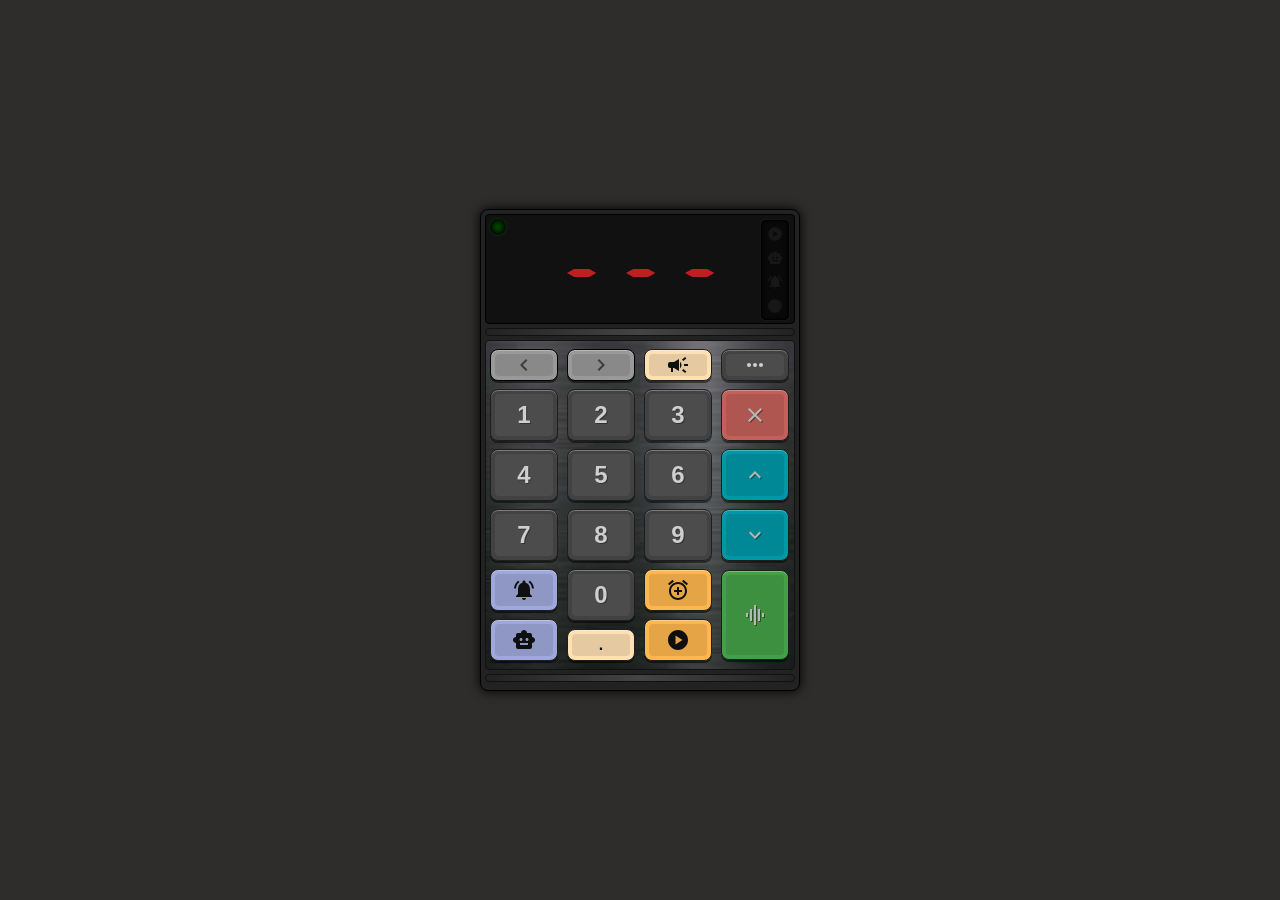
==== index.html @ 50c72388 "Initial commit" ====
<!doctype html>
<html lang="fa" dir="rtl" app-theme="dark">
<head>
    <meta charset="UTF-8">
    <meta name="viewport" content="width=device-width, initial-scale=1.0">
    <title>Golmohammadi | Fara khan</title>
    <link rel="stylesheet" href="./css/app.css">
</head>
<body>
    
    <div id="Center">

    <div class="container">

        <!-- app-monitor -->
        <div class="app-monitor">
            <input id="getnum" type="hidden" value="0">
            <div id="LCD" class="LCD">
                - - -
            </div>
            <div class="led-right">
                <span class="noticon" id="led_muzic">
                    <svg xmlns="http://www.w3.org/2000/svg" enable-background="new 0 0 24 24" height="24px" viewBox="0 0 24 24" width="24px" fill="#1f1f1f"><g><rect fill="none" height="24" width="24" /></g><g><path d="M12,2C6.48,2,2,6.48,2,12s4.48,10,10,10s10-4.48,10-10S17.52,2,12,2z M9.5,16.5v-9l7,4.5L9.5,16.5z" /></g></svg>
                </span>
                <span class="noticon" id="led_robot">
                    <svg xmlns="http://www.w3.org/2000/svg" enable-background="new 0 0 24 24" height="24px" viewBox="0 0 24 24" width="24px" fill="#1f1f1f"><g><rect fill="none" height="24" width="24" y="0" /></g><g><path d="M20,9V7c0-1.1-0.9-2-2-2h-3c0-1.66-1.34-3-3-3S9,3.34,9,5H6C4.9,5,4,5.9,4,7v2c-1.66,0-3,1.34-3,3c0,1.66,1.34,3,3,3v4 c0,1.1,0.9,2,2,2h12c1.1,0,2-0.9,2-2v-4c1.66,0,3-1.34,3-3C23,10.34,21.66,9,20,9z M7.5,11.5C7.5,10.67,8.17,10,9,10 s1.5,0.67,1.5,1.5S9.83,13,9,13S7.5,12.33,7.5,11.5z M16,17H8v-2h8V17z M15,13c-0.83,0-1.5-0.67-1.5-1.5S14.17,10,15,10 s1.5,0.67,1.5,1.5S15.83,13,15,13z" /></g></svg>
                </span>
                <span class="noticon" id="led_ding">
                    <svg xmlns="http://www.w3.org/2000/svg" height="24px" viewBox="0 0 24 24" width="24px" fill="#1f1f1f"><path d="M0 0h24v24H0z" fill="none" /><path d="M7.58 4.08L6.15 2.65C3.75 4.48 2.17 7.3 2.03 10.5h2c.15-2.65 1.51-4.97 3.55-6.42zm12.39 6.42h2c-.15-3.2-1.73-6.02-4.12-7.85l-1.42 1.43c2.02 1.45 3.39 3.77 3.54 6.42zM18 11c0-3.07-1.64-5.64-4.5-6.32V4c0-.83-.67-1.5-1.5-1.5s-1.5.67-1.5 1.5v.68C7.63 5.36 6 7.92 6 11v5l-2 2v1h16v-1l-2-2v-5zm-6 11c.14 0 .27-.01.4-.04.65-.14 1.18-.58 1.44-1.18.1-.24.15-.5.15-.78h-4c.01 1.1.9 2 2.01 2z" /></svg>
                </span>
                <span class="noticon">
                    <svg xmlns="http://www.w3.org/2000/svg" height="24px" viewBox="0 0 24 24" width="24px" fill="#1f1f1f"><path d="M0 0h24v24H0z" fill="none" /><path d="M12 2C6.47 2 2 6.47 2 12s4.47 10 10 10 10-4.47 10-10S17.53 2 12 2z" /></svg>
                </span>
            </div>

            <div id="scrollBox" class="led-center hidden">
                <div class="item active">
                    <svg xmlns="http://www.w3.org/2000/svg" enable-background="new 0 0 24 24" height="24px" viewBox="0 0 24 24" width="24px" fill="#1f1f1f"><rect fill="none" height="24" width="24"/><path d="m16.99 5 .63 1.37 1.37.63-1.37.63L16.99 9l-.63-1.37L14.99 7l1.37-.63.63-1.37M11 6.13V4h2c.57 0 1.1.17 1.55.45l1.43-1.43C15.15 2.39 14.13 2 13 2H7.5v2H9v2.14C7.23 6.51 5.81 7.8 5.26 9.5h3.98L15 11.65v-.62c0-2.42-1.72-4.44-4-4.9zM1 22h4V11H1v11zm19-5h-7l-2.09-.73.33-.94L13 16h2.82c.65 0 1.18-.53 1.18-1.18 0-.49-.31-.93-.77-1.11L8.97 11H7v9.02L14 22l8-3c-.01-1.1-.89-2-2-2zm0-3c1.1 0 2-.9 2-2s-2-4-2-4-2 2.9-2 4 .9 2 2 2z"/></svg>
                </div>
                <div class="item">
                    <svg xmlns="http://www.w3.org/2000/svg" enable-background="new 0 0 24 24" height="24px" viewBox="0 0 24 24" width="24px" fill="#1f1f1f"><g><rect fill="none" height="24" width="24"/></g><g><g><path d="M21.96,9.73l-1.43-5C20.41,4.3,20.02,4,19.57,4H4.43C3.98,4,3.59,4.3,3.47,4.73l-1.43,5C1.86,10.36,2.34,11,3,11h2.2L4,20 h2l0.67-5h10.67L18,20h2l-1.2-9H21C21.66,11,22.14,10.36,21.96,9.73z M6.93,13l0.27-2h9.6l0.27,2H6.93z"/></g></g></svg>
                </div>
                <div class="item">
                    <svg xmlns="http://www.w3.org/2000/svg" height="24px" viewBox="0 0 24 24" width="24px" fill="#1f1f1f"><path d="M0 0h24v24H0z" fill="none"/><path d="M13 3H6v18h4v-6h3c3.31 0 6-2.69 6-6s-2.69-6-6-6zm.2 8H10V7h3.2c1.1 0 2 .9 2 2s-.9 2-2 2z"/></svg>
                </div>
                <div class="item">
                    <svg xmlns="http://www.w3.org/2000/svg" enable-background="new 0 0 24 24" height="24px" viewBox="0 0 24 24" width="24px" fill="#1f1f1f"><g><rect fill="none" height="24" width="24"/></g><g><g><g><path d="M12,12.9l-2.13,2.09C9.31,15.55,9,16.28,9,17.06C9,18.68,10.35,20,12,20s3-1.32,3-2.94c0-0.78-0.31-1.52-0.87-2.07 L12,12.9z"/></g><g><path d="M16,6l-0.44,0.55C14.38,8.02,12,7.19,12,5.3V2c0,0-8,4-8,11c0,2.92,1.56,5.47,3.89,6.86C7.33,19.07,7,18.1,7,17.06 c0-1.32,0.52-2.56,1.47-3.5L12,10.1l3.53,3.47c0.95,0.93,1.47,2.17,1.47,3.5c0,1.02-0.31,1.96-0.85,2.75 c1.89-1.15,3.29-3.06,3.71-5.3C20.52,10.97,18.79,7.62,16,6z"/></g></g></g></svg>
                </div>
                <div class="item">
                    5
                </div>
                <div class="item">
                    6
                </div>
                <div class="item">
                    7
                </div>
                <div class="item">
                    8
                </div>
            </div>
            <div class="mainOnline">
                <span class="online"></span>
            </div>
        </div>

        <div id="mainPlayer" class="app-monitor app-monitor-player hidden">
            player
        </div>

        <!-- divider -->
        <div id="callRainbow" class="divider"></div>

        <!-- caller table -->
        <div class="mainKeys">
            <table>
                <tr>
                    <td>
                        <button class="button-arrow_alert btn mini w_68px h_32px b_tan" onclick="prev()" disabled>
                            <svg xmlns="http://www.w3.org/2000/svg" height="24px" viewBox="0 0 24 24" width="24px" fill="#1f1f1f"><path d="M0 0h24v24H0V0z" fill="none" /><path d="M15.41 16.59L10.83 12l4.58-4.59L14 6l-6 6 6 6 1.41-1.41z" /></svg>
                        </button>
                    </td>
                    <td>
                        <button class="button-arrow_alert btn mini w_68px h_32px b_tan" onclick="next()" disabled>
                            <svg xmlns="http://www.w3.org/2000/svg" height="24px" viewBox="0 0 24 24" width="24px" fill="#1f1f1f"><path d="M0 0h24v24H0V0z" fill="none" /><path d="M8.59 16.59L13.17 12 8.59 7.41 10 6l6 6-6 6-1.41-1.41z" /></svg>
                        </button>
                    </td>
                    <td>
                        <button class="btn mini w_68px h_32px b_tan" onclick="AlertBox()">
                            <svg xmlns="http://www.w3.org/2000/svg" height="24px" viewBox="0 0 24 24" width="24px" fill="#1f1f1f"><path d="M0 0h24v24H0z" fill="none" /><path d="M18 11v2h4v-2h-4zm-2 6.61c.96.71 2.21 1.65 3.2 2.39.4-.53.8-1.07 1.2-1.6-.99-.74-2.24-1.68-3.2-2.4-.4.54-.8 1.08-1.2 1.61zM20.4 5.6c-.4-.53-.8-1.07-1.2-1.6-.99.74-2.24 1.68-3.2 2.4.4.53.8 1.07 1.2 1.6.96-.72 2.21-1.65 3.2-2.4zM4 9c-1.1 0-2 .9-2 2v2c0 1.1.9 2 2 2h1v4h2v-4h1l5 3V6L8 9H4zm11.5 3c0-1.33-.58-2.53-1.5-3.35v6.69c.92-.81 1.5-2.01 1.5-3.34z" /></svg>
                        </button>
                    </td>
                    <td>
                        <button id="bsetting" class="btn mini w_68px h_32px b_test" onclick="OpenPanel('#mainOptions')">
                            <svg class="bi" xmlns="http://www.w3.org/2000/svg" height="24px" viewBox="0 0 24 24" width="24px" fill="#e3e3e3"><path d="M0 0h24v24H0z" fill="none" /><path d="M6 10c-1.1 0-2 .9-2 2s.9 2 2 2 2-.9 2-2-.9-2-2-2zm12 0c-1.1 0-2 .9-2 2s.9 2 2 2 2-.9 2-2-.9-2-2-2zm-6 0c-1.1 0-2 .9-2 2s.9 2 2 2 2-.9 2-2-.9-2-2-2z" /></svg>
                        </button>
                    </td>
                </tr>

                <tr>
                    <td><button class="btn buttonsNumber w_68px" value="1" onclick="SetNumber(value)">1</button></td>
                    <!-- <td><button class="btn w_68px" onclick="getNum(1)">1</button></td> -->
                    <td><button class="btn buttonsNumber w_68px" value="2" onclick="SetNumber(value)">2</button></td>
                    <td><button class="btn buttonsNumber w_68px" value="3" onclick="SetNumber(value)">3</button></td>
                    <td>
                        <!-- clean -->
                        <button class="btn w_68px b_danger" onclick="SetNumber(0,'clean')">
                            <svg class="shadow" xmlns="http://www.w3.org/2000/svg" height="24px" viewBox="0 0 24 24" width="24px" fill="#1f1f1f"><path d="M0 0h24v24H0z" fill="none"/><path d="M19 6.41L17.59 5 12 10.59 6.41 5 5 6.41 10.59 12 5 17.59 6.41 19 12 13.41 17.59 19 19 17.59 13.41 12z"/></svg>
                        </button>
                    </td>
                </tr>
                <tr>
                    <td><button class="btn buttonsNumber w_68px" value="4" onclick="SetNumber(value)">4</button></td>
                    <td><button class="btn buttonsNumber w_68px" value="5" onclick="SetNumber(value)">5</button></td>
                    <td><button class="btn buttonsNumber w_68px" value="6" onclick="SetNumber(value)">6</button></td>
                    <td>
                        <!-- plus -->
                        <button class="btn button-arrow_number w_68px b_primary" onclick="SetNumber(0,'plus')">
                            <svg class="shadow" xmlns="http://www.w3.org/2000/svg" height="24px" viewBox="0 0 24 24" width="24px" fill="#ffffff"><path d="M0 0h24v24H0z" fill="none" /><path d="M7.41 15.41 12 10.83l4.59 4.58L18 14l-6-6-6 6z" /></svg>
                        </button>
                    </td>
                </tr>
                <tr>
                    <td><button class="btn buttonsNumber w_68px" value="7" onclick="SetNumber(value)">7</button></td>
                    <td><button class="btn buttonsNumber w_68px" value="8" onclick="SetNumber(value)">8</button></td>
                    <td><button class="btn buttonsNumber w_68px" value="9" onclick="SetNumber(value)">9</button></td>
                    <td>
                        <!-- minor -->
                        <button class="btn button-arrow_number w_68px b_primary" onclick="SetNumber(0,'minor')">
                            <svg class="shadow" xmlns="http://www.w3.org/2000/svg" height="24px" viewBox="0 0 24 24" width="24px" fill="#ffffff"><path d="M0 0h24v24H0V0z" fill="none" /><path d="M7.41 8.59 12 13.17l4.59-4.58L18 10l-6 6-6-6 1.41-1.41z" /></svg>
                        </button>
                    </td>
                </tr>
                <tr>
                    <table>
                        <tr>
                            <td>
                                <button id="bding" class="btn w_68px h_42px mb_8 b_indiago" onclick="SoundPlay('ding','notification');rightLedPower('led_ding')">
                                    <svg xmlns="http://www.w3.org/2000/svg" height="24px" viewBox="0 0 24 24" width="24px" fill="#1f1f1f"><path d="M0 0h24v24H0z" fill="none" /><path d="M7.58 4.08L6.15 2.65C3.75 4.48 2.17 7.3 2.03 10.5h2c.15-2.65 1.51-4.97 3.55-6.42zm12.39 6.42h2c-.15-3.2-1.73-6.02-4.12-7.85l-1.42 1.43c2.02 1.45 3.39 3.77 3.54 6.42zM18 11c0-3.07-1.64-5.64-4.5-6.32V4c0-.83-.67-1.5-1.5-1.5s-1.5.67-1.5 1.5v.68C7.63 5.36 6 7.92 6 11v5l-2 2v1h16v-1l-2-2v-5zm-6 11c.14 0 .27-.01.4-.04.65-.14 1.18-.58 1.44-1.18.1-.24.15-.5.15-.78h-4c.01 1.1.9 2 2.01 2z" /></svg>
                                </button>
                                <button class="btn w_68px h_42px b_indiago" onclick="rightLedPower('led_robot')">
                                    <svg xmlns="http://www.w3.org/2000/svg" enable-background="new 0 0 24 24" height="24px" viewBox="0 0 24 24" width="24px" fill="#1f1f1f"><g><rect fill="none" height="24" width="24" y="0" /></g><g><path d="M20,9V7c0-1.1-0.9-2-2-2h-3c0-1.66-1.34-3-3-3S9,3.34,9,5H6C4.9,5,4,5.9,4,7v2c-1.66,0-3,1.34-3,3c0,1.66,1.34,3,3,3v4 c0,1.1,0.9,2,2,2h12c1.1,0,2-0.9,2-2v-4c1.66,0,3-1.34,3-3C23,10.34,21.66,9,20,9z M7.5,11.5C7.5,10.67,8.17,10,9,10 s1.5,0.67,1.5,1.5S9.83,13,9,13S7.5,12.33,7.5,11.5z M16,17H8v-2h8V17z M15,13c-0.83,0-1.5-0.67-1.5-1.5S14.17,10,15,10 s1.5,0.67,1.5,1.5S15.83,13,15,13z" /></g></svg>
                                </button>
                            </td>
                            <td>
                                <button class="btn buttonsNumber w_68px h_52px mb_8" value="0" onclick="SetNumber(value)">0</button>
                                <button class="btn mini w_68px h_32px b_tan">
                                    .
                                </button>
                            </td>
                            <td>
                                <button class="btn w_68px h_42px mb_8 b_orange">
                                    <svg xmlns="http://www.w3.org/2000/svg" height="24px" viewBox="0 0 24 24" width="24px" fill="#1f1f1f"><path d="M0 0h24v24H0z" fill="none"/><path d="M7.88 3.39L6.6 1.86 2 5.71l1.29 1.53 4.59-3.85zM22 5.72l-4.6-3.86-1.29 1.53 4.6 3.86L22 5.72zM12 4c-4.97 0-9 4.03-9 9s4.02 9 9 9c4.97 0 9-4.03 9-9s-4.03-9-9-9zm0 16c-3.87 0-7-3.13-7-7s3.13-7 7-7 7 3.13 7 7-3.13 7-7 7zm1-11h-2v3H8v2h3v3h2v-3h3v-2h-3V9z"/></svg>
                                </button>
                                <button class="btn w_68px h_42px b_orange" onclick="rightLedPower('led_muzic');OpenPanel('mainPlayer')">
                                    <svg xmlns="http://www.w3.org/2000/svg" enable-background="new 0 0 24 24" height="24px" viewBox="0 0 24 24" width="24px" fill="#1f1f1f"><g><rect fill="none" height="24" width="24" /></g><g><path d="M12,2C6.48,2,2,6.48,2,12s4.48,10,10,10s10-4.48,10-10S17.52,2,12,2z M9.5,16.5v-9l7,4.5L9.5,16.5z" /></g></svg>
                                </button>
                            </td>
                            <td>
                                <button id="bcall" class="btn w_68px h_90px b_green" value="0" onclick="SoundPlay(value)">
                                    <svg class="shadow" xmlns="http://www.w3.org/2000/svg" height="24px" viewBox="0 0 24 24" width="24px" fill="#ffffff"><path d="M0 0h24v24H0z" fill="none" /><path d="M7 18h2V6H7v12zm4 4h2V2h-2v20zm-8-8h2v-4H3v4zm12 4h2V6h-2v12zm4-8v4h2v-4h-2z" /></svg>
                                </button>
                                <!-- <button id="bcall" class="btn w_68px h_90px b_green" onclick="call()">
                                    <svg xmlns="http://www.w3.org/2000/svg" height="24px" viewBox="0 0 24 24" width="24px" fill="#ffffff"><path d="M0 0h24v24H0z" fill="none" /><path d="M7 18h2V6H7v12zm4 4h2V2h-2v20zm-8-8h2v-4H3v4zm12 4h2V6h-2v12zm4-8v4h2v-4h-2z" /></svg>
                                </button> -->
                                <button id="balert" class="btn w_68px h_90px b_tan hidden" value="alert-1" onclick="SoundPlay(value,'alert')">
                                    <svg class="shadow" xmlns="http://www.w3.org/2000/svg" height="24px" viewBox="0 0 24 24" width="24px" fill="#ffffff"><path d="M0 0h24v24H0z" fill="none" /><path d="M7 18h2V6H7v12zm4 4h2V2h-2v20zm-8-8h2v-4H3v4zm12 4h2V6h-2v12zm4-8v4h2v-4h-2z" /></svg>
                                </button>
                            </td>
                        </tr>
                    </table>
                </tr>
            </table>
        </div>

        <!-- option panel -->
        <div id="mainOptions" class="hidden">

            <table class="rtl">
                <tr>
                    <td>تم برنامه</td>
                    <td>
                        <select id="theme_mode" onchange="theme_mode(value)">
                            <option value="dark">تاریک</option>
                            <option value="light">روشن</option>
                        </select>
                    </td>
                </tr>
            </table>

            <div class="ltr t_center my-16 text-color-50">
                © Design By Mohsen Golmohammadi
            </div>
        </div>

        <!-- divider -->
        <div class="divider"></div>
    </div>

    </div>

    <script src="./js/app.js"></script>
</body>
</html>
---- css/app.css ----
@font-face {
    font-family: "Pixel";
    font-style: normal;
    font-weight: 400;
    font-display: swap;
    src:
    url("../fonts/lcd.ttf") format("truetype");
}

:root, [app-theme="dark"]
{
    --body-font-family: system-ui, -apple-system,"Segoe UI", Roboto, "Helvetica Neue", "Noto Sans", "Liberation Sans",
    Arial, sans-serif, "Apple Color Emoji", "Segoe UI Emoji", "Segoe UI Symbol", "Noto Color Emoji";
    --body-bg: #2F2D2B;
    --body-color: #ccc;

    /* form */
    --select-bg: #444;
    --select-border-color: #111;
    --select-color: #ccc;

    /*buttons*/
    --button-height: 52px;
    --button-color: #ccc;
    --button-overly-bg: #fff;
    --button-overly-opacity: 0.05;
    --button-bg-gradient-start-color: #424242;
    --button-bg-gradient-end-color: #424242;
    --button-text-shadow-rgb: 0,0,0;
    --buttom-box-shadow: 0 2px 0 rgba(0,0,0,.5),
    inset 0 1px 0 rgba(255,255,255,.3);
    --button-border-width: 1px;
    --button-border-color: #1E1E1E;
    --button-focus-shadow: inset 0 0 4px 0px rgba(0,0,0,.36);
    --button-focus-bg: #212121;
    --button-disabled-bg: #999;
    --button-disabled-color: #444;
    --button-disabled-text-shadow-rgb: 255,255,255;
    --container-bg: #222;

}



[app-theme="light"]
{
    --body-bg: #999;
    --container-bg: #666;


    /* form */
    --select-bg: #999;
    --select-border-color: #111;
    --select-color: #111;
}


/*reset*/
*,
::after,
::before {
    box-sizing: border-box;
}
img,
svg {
    vertical-align: middle;
}

body {
    font-family: var(--body-font-family);
    font-size: 1rem;
    background: var(--body-bg);
    color: var(--body-color);
    margin: 0;
    padding: 0;
   
}


h1,h2,h3,h4,h5,h6
{
    margin: 0;
    padding: 0;
}
select {
    width: 100%;
    height: 42px;
    background: var(--select-bg);
    border: 1px solid var(--select-border-color);
    border-radius: 8px;
    padding: 0 1rem;
    color: var(--select-color);
    outline: 0;
}
input[type="text"]
{
    background: var(--select-bg);
    border: 1px solid var(--select-border-color);
    color: var(--select-color);
    height: 42px;
    width: 100%;
    border-radius: 8px;
    padding: 0 1rem;
    overflow: hidden;
    outline: 0;
}


table
{
    width: 100%;
    padding: 0;
    margin: 0;
    border: none;
    caption-side: bottom;
    border-collapse: collapse;
    vertical-align: middle;
    direction: ltr;
}
td {
    padding: 4px;
    text-align: center;
}

svg {
    fill: currentcolor;
}
/*
 *    App Button Style
 */
.btn
{
    width: 100%;
    height: var(--button-height);
    padding: 0;
    outline: 0;
    display: flex;
    align-items: center;
    justify-content: center;
    border-radius: 8px;
    font-size: 1.5rem;
    font-weight: bold;
    border: var(--button-border-width)solid var(--button-border-color);
    background: linear-gradient(180deg, var(--button-bg-gradient-start-color), var(--button-bg-gradient-end-color));
    color: var(--button-color);
    position: relative;
    text-shadow: 1px 1px rgba(var(--button-text-shadow-rgb),0.4);
    box-shadow: var(--buttom-box-shadow);
}

.btn::after {
    content: "";
    position: absolute;
    left: 4px;
    top: 4px;
    right: 4px;
    bottom: 4px;
    background: var(--button-overly-bg);
    border-radius: 4px;
    opacity: var(--button-overly-opacity);
    /* border: 1px solid #fff; */
}

.btn:focus
{
    background: var(--button-focus-bg);
    box-shadow: 0 2px 0 rgba(255,255,255,.3), inset 0 0 4px rgba(0,0,0,.56);
    border-color: rgba(0,0,0,0.8);
}
.btn:disabled {
    background: var(--button-disabled-bg);
    border-color: #000;
    color: var(--button-disabled-color);
    text-shadow: 1px 1px rgba(var(--button-disabled-text-shadow-rgb),0.4);
}
.btn.mini {
    font-size: 1rem;
}
button svg
{
    width: 24px;
    fill: curentcolor;
}
/* button styles*/

.b_primary {
    --button-bg-gradient-start-color: #0097a7;
    --button-bg-gradient-end-color: #0097a7;
    --button-overly-bg: #000;
    --button-overly-opacity: 0.1;
    --button-focus-bg: #00838f;
}

.b_green {
    --button-overly-bg: #000;
    --button-overly-opacity: 0.1;
    --button-bg-gradient-start-color: #43a047;
    --button-bg-gradient-end-color: #43a047;
    --button-focus-bg: #388e3c;
    --button-disabled-bg: #388e3c;
    --button-disabled-color: #1b5e20;
    --button-disabled-text-shadow-rgb: 255,255,255;
}

.b_orange {
    --button-overly-bg: #000;
    --button-overly-opacity: 0.1;
    --button-bg-gradient-start-color: #ffb74d;
    --button-bg-gradient-end-color: #ffb74d;
    --button-bg-gradient-end-color: #ffb74d;
    --button-color: #111;
    --button-text-shadow-rgb: 255,255,255;
    --button-focus-bg: #ff9800;
}

.b_sky {
    --button-height: 36px;
    --button-color: #111;
    --button-overly-bg: #000;
    --button-overly-opacity: 0.1;
    --button-bg-gradient-start-color: #99ABC1;
    --button-bg-gradient-end-color: #99ABC1;
    --button-text-shadow-rgb: 255,255,255;
    --button-focus-bg: #8da0b8;
}

.b_danger {

    --button-overly-bg: #000;
    --button-overly-opacity: 0.1;
    --button-bg-gradient-start-color: #C3605A;
    --button-bg-gradient-end-color: #C3605A;

    --button-focus-bg: #C3605A;
}

.b_tan {
    --button-color: #111;
    --button-overly-bg: #000;
    --button-overly-opacity: 0.1;
    --button-bg-gradient-start-color: #ffe0b2;
    --button-bg-gradient-end-color: #ffe0b2;
    --button-text-shadow-rgb: 255,255,255;
    --button-focus-bg: #ffcc80;
}

.b_indiago {
    --button-color: #111;
    --button-overly-bg: #000;
    --button-overly-opacity: 0.1;
    --button-bg-gradient-start-color: #9fa8da;
    --button-bg-gradient-end-color: #9fa8da;
    --button-text-shadow-rgb: 255,255,255;
    --button-focus-bg: #7986cb;
}


/*  custom class  */
.shadow_1
{
    box-shadow: 1px 1px rgba(0,0,0,05);
} 
svg.shadow {
  filter: drop-shadow(1px 1px 0 rgba(0,0,0,0.4));
}


.hidden
{
    display: none !important;
}
.show
{
    display: block !important;
}

.w_64px {
    width: 64px !important;
}

.w_68px {
    width: 68px !important;
}

.h_32px {
    height: 32px !important;
}
.h_36px {
    height: 36px !important;
}
.h_42px {
    height: 42px !important;
}
.w_42px {
    width: 42px !important;
}
.h_44px {
    height: 44px !important;
}

.h_52px {
    height: 52px !important;
}

.h_64px {
    height: 64px !important;
}

.h_88px {
    height: 88px !important;
}
.h_90px {
    height: 90px !important;
}
.mb_4 {
    margin-bottom: 4px !important;
}

.mb_8 {
    margin-bottom: 8px !important;
}
.mt_2 {
    margin-top: 2px !important;
}

.my-16 {
    margin-top: 1rem;
    margin-bottom: 1rem;
}

.text-color-50 {
    color: rgba( 255,255,255,0.5 );
}
[app-theme="light"] .text-color-50 {
    color: rgba( 0,0,0,0.5 );
}

.rtl {
    direction: rtl;
}
.ltr {
    direction: ltr;
}
.t_left {
    text-align: left;
}
.t_center {
    text-align: center;
}
.t_right {
    text-align: right;
}


#Center {
    width: 100%;
    height: calc(100vh);
    display: flex;
    align-items: Center;
    justify-content: Center;
    background: grern;
}


.container
{
    background: var(--container-bg);
    width: 320px;
    /* margin: 2rem auto; */
    padding: 4px;
    border: 1px solid #000;
    border-radius: 8px;
    box-shadow: 0 0 12px rgba(0,0,0,1);
}

.app-monitor
{
    height: 110px;
    border: 1px solid #000;
    background: #111;
    border-radius: 4px;
    display: flex;
    align-items: center;
    justify-content: center;
    position: relative;
    overflow: hidden;
}
.LCD {
    font-family: "Pixel";
    font-size: 5rem;
    color: #bc2020;
}



/* right mini lcd */
.led-right
{
    position: absolute;
    width: 28px;
    height: 100px;
    background: #090909;
    border: 1px solid #000;
    box-shadow: inset 0 0 4px #000, 0 0 2px rgba(255,255,255,.1);
    border-radius: 4px;
    top: 5px;
    right: 5px;
    display: flex;
    justify-content: center;
    align-items: center;
    flex-direction: column;
    color: rgba(255,255,255,0.06);
}

.led-right span {
    transition: color 500ms ease;
}

.led-right svg {
    width: 16px;
}
.led-right .active {
    color: #fbc02d;
}

/* center lcd */
.led-center
{
    width: 100%;
    /* background: gray; */
    margin: 0 4px;
    display: flex;
    scroll-behavior: smooth;
    scrollbar-width: none;
    gap: 10px;
    color: rgba(255,255,255,.1);
    overflow-x: auto;
    direction: ltr;
    padding-left: calc( 100% - 188px );
    padding-right: calc( 100% - 188px );
}
.led-center::-webkit-scrollbar {
    display: none;
}
.led-center .item {
    display: flex;
    align-items: center;
    justify-content: center;
    flex: 0 0 64px;
    height: 64px;
    background: #090909;
    border: 1px solid #000;
    box-shadow: inset 0 0 4px #000, 0 0 2px rgba(255,255,255,.1);
    border-radius: 8px;
    transition:
        color 400ms ease,
        transform 300ms ease;
    transform: scale(0.9);
    position: relative;
}
.led-center .active
{
    Color: #ffcc80;
    transform: scale(1);
}


/* top left online lighting */
.mainOnline
{
    display: flex;
    align-items: center;
    justify-content: center;
    position: absolute;
    left: 3px;
    top: 3px;
    width: 18px;
    height: 18px;
    border-radius: 50%;
    background: #000;
    border: 1px solid rgba(255,255,255,.1);
}
.app-monitor .online
{
    display: block;
    width: 10px;
    height: 10px;
    border-radius: 50%;
    background: darkgreen;
    filter: blur(3px);
    animation-name: fadeInUp;
    animation-duration: 1.5s;
    animation-fill-mode: both;
    animation-delay: 1s;
    animation-iteration-count: infinite;
}
@keyframes fadeInUp {
    0% {
        opacity: 0;
        transform: scale(0.8);
    }
    to {
        opacity: 1;
        transform: scale(1);
    }
}


/* musiz player */
.app-monitor-player {
    height: 80px;
    margin-top: 4px;
}
.app-monitor-player button
{
    width: 42px;
    height: 42px;
    margin: 0 .5rem;
    --button-bg-gradient-start-color: #222;
    --button-bg-gradient-end-color: #333;
    --button-text-shadow-rgb: 0,0,0;
    --buttom-box-shadow: 0 0 0 rgba(0,0,0,.5),
    inset 0 1px 0 rgba(255,255,255,.2);
    border-radius: 50%;

}
.app-monitor-player button::after
{
    border-radius: 50%;
}

.divider {
    height: 8px;
    border-radius: 4px;
    background: #333;
    margin: 4px 0;
    border: 1px solid #111;
    background: linear-gradient(
    90deg,
    #222,
    #444,
    #222
    );
    position: relative;
    overflow: hidden;
}
[app-theme="light"] .divider
{
    background: linear-gradient(
    90deg,
    #999,
    #666,
    #999
    );
}


.divider.grad::after {
    content: "";
    width: 80px;
    height: 80px;
    border-radius: 50%;
    background: linear-gradient(
    90deg,
    transparent,
    orange,
    red,
    orange,
    transparent
    );
    position: absolute;
    left: calc(50% - 40px);
    top: calc(50% - 40px);
    animation-name: call_grad;
    animation-duration: 1s;
    animation-fill-mode: both;
    animation-delay: 500ms;
    animation-iteration-count: infinite;
}

@keyframes call_grad {
    0% {
        opacity: 0;
        transform: scale(1);
    }
    to {
        opacity: 1;
        transform: scale(4);
    }
}

.mainKeys
{
    /* background: #999; */
    background-image: url('/img/bg_2.jpeg');
    background-repeat: no-repeat;
    background-position: center center;
    background-size: cover;
    border: 1px solid #111;
    margin-top: 4px;
    padding: 4px 0;
    border-radius: 4px;
}
[app-theme="light"] .mainKeys
{
    background-image: url('/img/bg_1.jpeg');
}


.caller_button {
    background:
    linear-gradient(180deg, #333, #222);
    color: #ccc;
    border: 1px solid #111;
    border-radius: 8px;
    margin-top: 4px;
    padding: 4px;
}
.caller_button button
{
    height: 64px;
}
.caller_button button:disabled
{
    opacity: .5;
}


#mainOptions {
    background: #222;
    box-shadow: inset 0 0 4px #000, 0 0 2px rgba(255,255,255,.1);
    padding: 8px;
    border-radius: 4px;
    font-size: 14px;
    margin-top: 8px;
}
[app-theme="light"] #mainOptions
{
    background: #777;
    color: #222;
}
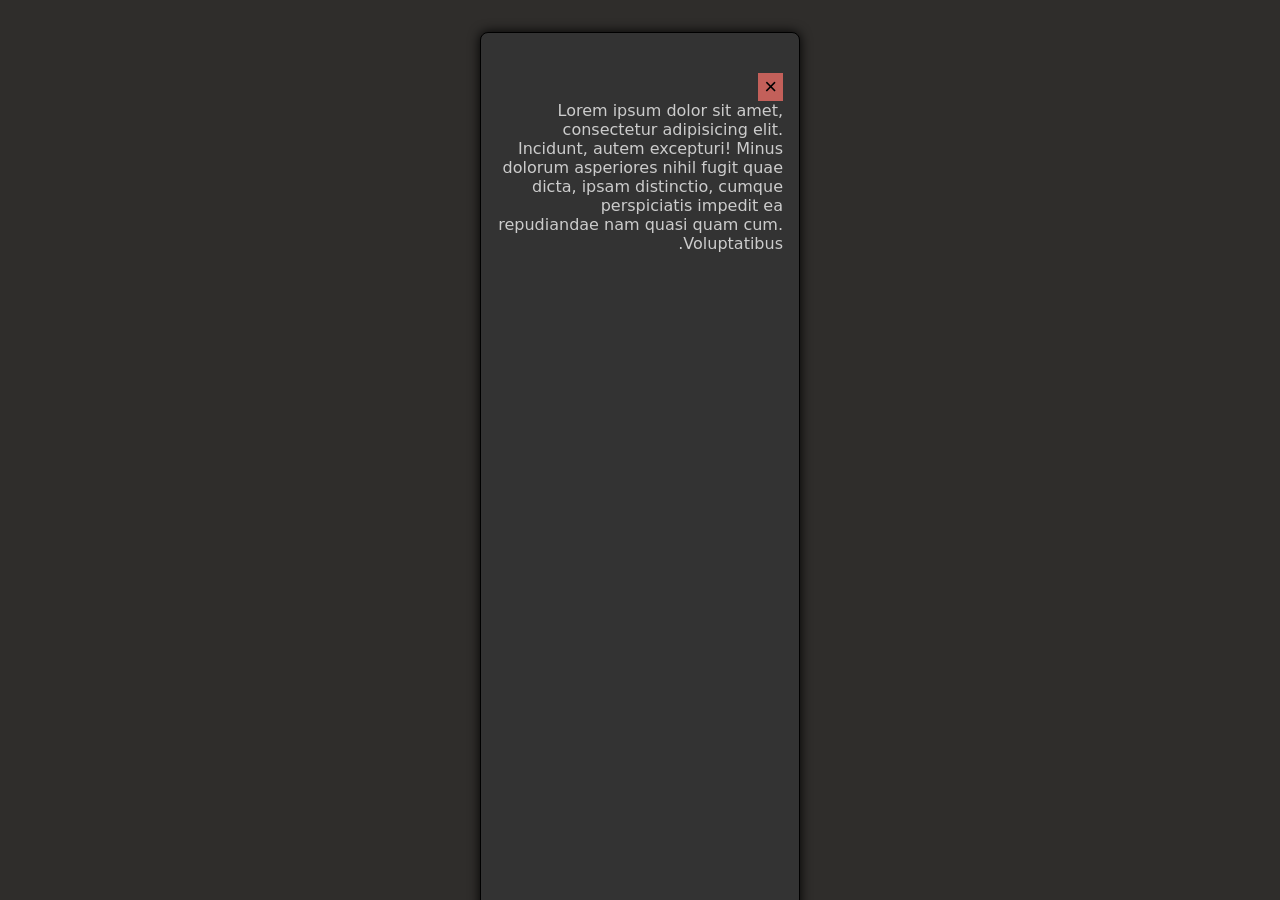
==== commit 7df07f04: "v.2" ====
--- a/index.html
+++ b/index.html
@@ -1,204 +1,670 @@
 <!doctype html>
 <html lang="fa" dir="rtl" app-theme="dark">
-<head>
-    <meta charset="UTF-8">
-    <meta name="viewport" content="width=device-width, initial-scale=1.0">
-    <title>Golmohammadi | Fara khan</title>
-    <link rel="stylesheet" href="./css/app.css">
-</head>
-<body>
-    
-    <div id="Center">
-
-    <div class="container">
-
-        <!-- app-monitor -->
-        <div class="app-monitor">
-            <input id="getnum" type="hidden" value="0">
-            <div id="LCD" class="LCD">
-                - - -
-            </div>
-            <div class="led-right">
-                <span class="noticon" id="led_muzic">
-                    <svg xmlns="http://www.w3.org/2000/svg" enable-background="new 0 0 24 24" height="24px" viewBox="0 0 24 24" width="24px" fill="#1f1f1f"><g><rect fill="none" height="24" width="24" /></g><g><path d="M12,2C6.48,2,2,6.48,2,12s4.48,10,10,10s10-4.48,10-10S17.52,2,12,2z M9.5,16.5v-9l7,4.5L9.5,16.5z" /></g></svg>
-                </span>
-                <span class="noticon" id="led_robot">
-                    <svg xmlns="http://www.w3.org/2000/svg" enable-background="new 0 0 24 24" height="24px" viewBox="0 0 24 24" width="24px" fill="#1f1f1f"><g><rect fill="none" height="24" width="24" y="0" /></g><g><path d="M20,9V7c0-1.1-0.9-2-2-2h-3c0-1.66-1.34-3-3-3S9,3.34,9,5H6C4.9,5,4,5.9,4,7v2c-1.66,0-3,1.34-3,3c0,1.66,1.34,3,3,3v4 c0,1.1,0.9,2,2,2h12c1.1,0,2-0.9,2-2v-4c1.66,0,3-1.34,3-3C23,10.34,21.66,9,20,9z M7.5,11.5C7.5,10.67,8.17,10,9,10 s1.5,0.67,1.5,1.5S9.83,13,9,13S7.5,12.33,7.5,11.5z M16,17H8v-2h8V17z M15,13c-0.83,0-1.5-0.67-1.5-1.5S14.17,10,15,10 s1.5,0.67,1.5,1.5S15.83,13,15,13z" /></g></svg>
-                </span>
-                <span class="noticon" id="led_ding">
-                    <svg xmlns="http://www.w3.org/2000/svg" height="24px" viewBox="0 0 24 24" width="24px" fill="#1f1f1f"><path d="M0 0h24v24H0z" fill="none" /><path d="M7.58 4.08L6.15 2.65C3.75 4.48 2.17 7.3 2.03 10.5h2c.15-2.65 1.51-4.97 3.55-6.42zm12.39 6.42h2c-.15-3.2-1.73-6.02-4.12-7.85l-1.42 1.43c2.02 1.45 3.39 3.77 3.54 6.42zM18 11c0-3.07-1.64-5.64-4.5-6.32V4c0-.83-.67-1.5-1.5-1.5s-1.5.67-1.5 1.5v.68C7.63 5.36 6 7.92 6 11v5l-2 2v1h16v-1l-2-2v-5zm-6 11c.14 0 .27-.01.4-.04.65-.14 1.18-.58 1.44-1.18.1-.24.15-.5.15-.78h-4c.01 1.1.9 2 2.01 2z" /></svg>
-                </span>
-                <span class="noticon">
-                    <svg xmlns="http://www.w3.org/2000/svg" height="24px" viewBox="0 0 24 24" width="24px" fill="#1f1f1f"><path d="M0 0h24v24H0z" fill="none" /><path d="M12 2C6.47 2 2 6.47 2 12s4.47 10 10 10 10-4.47 10-10S17.53 2 12 2z" /></svg>
-                </span>
-            </div>
-
-            <div id="scrollBox" class="led-center hidden">
-                <div class="item active">
-                    <svg xmlns="http://www.w3.org/2000/svg" enable-background="new 0 0 24 24" height="24px" viewBox="0 0 24 24" width="24px" fill="#1f1f1f"><rect fill="none" height="24" width="24"/><path d="m16.99 5 .63 1.37 1.37.63-1.37.63L16.99 9l-.63-1.37L14.99 7l1.37-.63.63-1.37M11 6.13V4h2c.57 0 1.1.17 1.55.45l1.43-1.43C15.15 2.39 14.13 2 13 2H7.5v2H9v2.14C7.23 6.51 5.81 7.8 5.26 9.5h3.98L15 11.65v-.62c0-2.42-1.72-4.44-4-4.9zM1 22h4V11H1v11zm19-5h-7l-2.09-.73.33-.94L13 16h2.82c.65 0 1.18-.53 1.18-1.18 0-.49-.31-.93-.77-1.11L8.97 11H7v9.02L14 22l8-3c-.01-1.1-.89-2-2-2zm0-3c1.1 0 2-.9 2-2s-2-4-2-4-2 2.9-2 4 .9 2 2 2z"/></svg>
+    <head>
+        <meta charset="UTF-8" />
+        <meta name="viewport" content="width=device-width, initial-scale=1.0" />
+        <title>Golmohammadi | Fara khan</title>
+        <link rel="stylesheet" href="./css/app.css" />
+    </head>
+    <body>
+        <div id="Center">
+            <div class="container">
+                <!-- app-monitor -->
+                <div class="app-monitor">
+                    <input id="getnum" type="hidden" value="0" />
+                    <div id="LCD" class="LCD">- - -</div>
+                    <div class="led-right">
+                        <span class="noticon" id="led_muzic">
+                            <svg
+                                xmlns="http://www.w3.org/2000/svg"
+                                enable-background="new 0 0 24 24"
+                                height="24px"
+                                viewBox="0 0 24 24"
+                                width="24px"
+                                fill="#1f1f1f"
+                            >
+                                <g>
+                                    <rect fill="none" height="24" width="24" />
+                                </g>
+                                <g>
+                                    <path
+                                        d="M12,2C6.48,2,2,6.48,2,12s4.48,10,10,10s10-4.48,10-10S17.52,2,12,2z M9.5,16.5v-9l7,4.5L9.5,16.5z"
+                                    />
+                                </g>
+                            </svg>
+                        </span>
+                        <span class="noticon" id="led_robot">
+                            <svg
+                                xmlns="http://www.w3.org/2000/svg"
+                                enable-background="new 0 0 24 24"
+                                height="24px"
+                                viewBox="0 0 24 24"
+                                width="24px"
+                                fill="#1f1f1f"
+                            >
+                                <g>
+                                    <rect
+                                        fill="none"
+                                        height="24"
+                                        width="24"
+                                        y="0"
+                                    />
+                                </g>
+                                <g>
+                                    <path
+                                        d="M20,9V7c0-1.1-0.9-2-2-2h-3c0-1.66-1.34-3-3-3S9,3.34,9,5H6C4.9,5,4,5.9,4,7v2c-1.66,0-3,1.34-3,3c0,1.66,1.34,3,3,3v4 c0,1.1,0.9,2,2,2h12c1.1,0,2-0.9,2-2v-4c1.66,0,3-1.34,3-3C23,10.34,21.66,9,20,9z M7.5,11.5C7.5,10.67,8.17,10,9,10 s1.5,0.67,1.5,1.5S9.83,13,9,13S7.5,12.33,7.5,11.5z M16,17H8v-2h8V17z M15,13c-0.83,0-1.5-0.67-1.5-1.5S14.17,10,15,10 s1.5,0.67,1.5,1.5S15.83,13,15,13z"
+                                    />
+                                </g>
+                            </svg>
+                        </span>
+                        <span class="noticon" id="led_ding">
+                            <svg
+                                xmlns="http://www.w3.org/2000/svg"
+                                height="24px"
+                                viewBox="0 0 24 24"
+                                width="24px"
+                                fill="#1f1f1f"
+                            >
+                                <path d="M0 0h24v24H0z" fill="none" />
+                                <path
+                                    d="M7.58 4.08L6.15 2.65C3.75 4.48 2.17 7.3 2.03 10.5h2c.15-2.65 1.51-4.97 3.55-6.42zm12.39 6.42h2c-.15-3.2-1.73-6.02-4.12-7.85l-1.42 1.43c2.02 1.45 3.39 3.77 3.54 6.42zM18 11c0-3.07-1.64-5.64-4.5-6.32V4c0-.83-.67-1.5-1.5-1.5s-1.5.67-1.5 1.5v.68C7.63 5.36 6 7.92 6 11v5l-2 2v1h16v-1l-2-2v-5zm-6 11c.14 0 .27-.01.4-.04.65-.14 1.18-.58 1.44-1.18.1-.24.15-.5.15-.78h-4c.01 1.1.9 2 2.01 2z"
+                                />
+                            </svg>
+                        </span>
+                        <span class="noticon">
+                            <svg
+                                xmlns="http://www.w3.org/2000/svg"
+                                height="24px"
+                                viewBox="0 0 24 24"
+                                width="24px"
+                                fill="#1f1f1f"
+                            >
+                                <path d="M0 0h24v24H0z" fill="none" />
+                                <path
+                                    d="M12 2C6.47 2 2 6.47 2 12s4.47 10 10 10 10-4.47 10-10S17.53 2 12 2z"
+                                />
+                            </svg>
+                        </span>
+                    </div>
+
+                    <div id="scrollBox" class="led-center hidden">
+                        <div class="item active">
+                            <svg
+                                xmlns="http://www.w3.org/2000/svg"
+                                enable-background="new 0 0 24 24"
+                                height="24px"
+                                viewBox="0 0 24 24"
+                                width="24px"
+                                fill="#1f1f1f"
+                            >
+                                <rect fill="none" height="24" width="24" />
+                                <path
+                                    d="m16.99 5 .63 1.37 1.37.63-1.37.63L16.99 9l-.63-1.37L14.99 7l1.37-.63.63-1.37M11 6.13V4h2c.57 0 1.1.17 1.55.45l1.43-1.43C15.15 2.39 14.13 2 13 2H7.5v2H9v2.14C7.23 6.51 5.81 7.8 5.26 9.5h3.98L15 11.65v-.62c0-2.42-1.72-4.44-4-4.9zM1 22h4V11H1v11zm19-5h-7l-2.09-.73.33-.94L13 16h2.82c.65 0 1.18-.53 1.18-1.18 0-.49-.31-.93-.77-1.11L8.97 11H7v9.02L14 22l8-3c-.01-1.1-.89-2-2-2zm0-3c1.1 0 2-.9 2-2s-2-4-2-4-2 2.9-2 4 .9 2 2 2z"
+                                />
+                            </svg>
+                        </div>
+                        <div class="item">
+                            <svg
+                                xmlns="http://www.w3.org/2000/svg"
+                                enable-background="new 0 0 24 24"
+                                height="24px"
+                                viewBox="0 0 24 24"
+                                width="24px"
+                                fill="#1f1f1f"
+                            >
+                                <g>
+                                    <rect fill="none" height="24" width="24" />
+                                </g>
+                                <g>
+                                    <g>
+                                        <path
+                                            d="M21.96,9.73l-1.43-5C20.41,4.3,20.02,4,19.57,4H4.43C3.98,4,3.59,4.3,3.47,4.73l-1.43,5C1.86,10.36,2.34,11,3,11h2.2L4,20 h2l0.67-5h10.67L18,20h2l-1.2-9H21C21.66,11,22.14,10.36,21.96,9.73z M6.93,13l0.27-2h9.6l0.27,2H6.93z"
+                                        />
+                                    </g>
+                                </g>
+                            </svg>
+                        </div>
+                        <div class="item">
+                            <svg
+                                xmlns="http://www.w3.org/2000/svg"
+                                height="24px"
+                                viewBox="0 0 24 24"
+                                width="24px"
+                                fill="#1f1f1f"
+                            >
+                                <path d="M0 0h24v24H0z" fill="none" />
+                                <path
+                                    d="M13 3H6v18h4v-6h3c3.31 0 6-2.69 6-6s-2.69-6-6-6zm.2 8H10V7h3.2c1.1 0 2 .9 2 2s-.9 2-2 2z"
+                                />
+                            </svg>
+                        </div>
+                        <div class="item">
+                            <svg
+                                xmlns="http://www.w3.org/2000/svg"
+                                enable-background="new 0 0 24 24"
+                                height="24px"
+                                viewBox="0 0 24 24"
+                                width="24px"
+                                fill="#1f1f1f"
+                            >
+                                <g>
+                                    <rect fill="none" height="24" width="24" />
+                                </g>
+                                <g>
+                                    <g>
+                                        <g>
+                                            <path
+                                                d="M12,12.9l-2.13,2.09C9.31,15.55,9,16.28,9,17.06C9,18.68,10.35,20,12,20s3-1.32,3-2.94c0-0.78-0.31-1.52-0.87-2.07 L12,12.9z"
+                                            />
+                                        </g>
+                                        <g>
+                                            <path
+                                                d="M16,6l-0.44,0.55C14.38,8.02,12,7.19,12,5.3V2c0,0-8,4-8,11c0,2.92,1.56,5.47,3.89,6.86C7.33,19.07,7,18.1,7,17.06 c0-1.32,0.52-2.56,1.47-3.5L12,10.1l3.53,3.47c0.95,0.93,1.47,2.17,1.47,3.5c0,1.02-0.31,1.96-0.85,2.75 c1.89-1.15,3.29-3.06,3.71-5.3C20.52,10.97,18.79,7.62,16,6z"
+                                            />
+                                        </g>
+                                    </g>
+                                </g>
+                            </svg>
+                        </div>
+                        <div class="item">5</div>
+                        <div class="item">6</div>
+                        <div class="item">7</div>
+                        <div class="item">8</div>
+                    </div>
+                    <div class="mainOnline">
+                        <span class="online"></span>
+                    </div>
                 </div>
-                <div class="item">
-                    <svg xmlns="http://www.w3.org/2000/svg" enable-background="new 0 0 24 24" height="24px" viewBox="0 0 24 24" width="24px" fill="#1f1f1f"><g><rect fill="none" height="24" width="24"/></g><g><g><path d="M21.96,9.73l-1.43-5C20.41,4.3,20.02,4,19.57,4H4.43C3.98,4,3.59,4.3,3.47,4.73l-1.43,5C1.86,10.36,2.34,11,3,11h2.2L4,20 h2l0.67-5h10.67L18,20h2l-1.2-9H21C21.66,11,22.14,10.36,21.96,9.73z M6.93,13l0.27-2h9.6l0.27,2H6.93z"/></g></g></svg>
+
+                <div
+                    id="mainPlayer"
+                    class="app-monitor app-monitor-player hidden"
+                >
+                    player
                 </div>
-                <div class="item">
-                    <svg xmlns="http://www.w3.org/2000/svg" height="24px" viewBox="0 0 24 24" width="24px" fill="#1f1f1f"><path d="M0 0h24v24H0z" fill="none"/><path d="M13 3H6v18h4v-6h3c3.31 0 6-2.69 6-6s-2.69-6-6-6zm.2 8H10V7h3.2c1.1 0 2 .9 2 2s-.9 2-2 2z"/></svg>
+
+                <!-- divider -->
+                <div id="callRainbow" class="divider"></div>
+
+                <!-- caller table -->
+                <div class="mainKeys">
+                    <table>
+                        <tr>
+                            <td>
+                                <button
+                                    class="button-arrow_alert btn mini w_68px h_32px b_tan"
+                                    onclick="prev()"
+                                    disabled
+                                >
+                                    <svg
+                                        xmlns="http://www.w3.org/2000/svg"
+                                        height="24px"
+                                        viewBox="0 0 24 24"
+                                        width="24px"
+                                        fill="#1f1f1f"
+                                    >
+                                        <path d="M0 0h24v24H0V0z" fill="none" />
+                                        <path
+                                            d="M15.41 16.59L10.83 12l4.58-4.59L14 6l-6 6 6 6 1.41-1.41z"
+                                        />
+                                    </svg>
+                                </button>
+                            </td>
+                            <td>
+                                <button
+                                    class="button-arrow_alert btn mini w_68px h_32px b_tan"
+                                    onclick="next()"
+                                    disabled
+                                >
+                                    <svg
+                                        xmlns="http://www.w3.org/2000/svg"
+                                        height="24px"
+                                        viewBox="0 0 24 24"
+                                        width="24px"
+                                        fill="#1f1f1f"
+                                    >
+                                        <path d="M0 0h24v24H0V0z" fill="none" />
+                                        <path
+                                            d="M8.59 16.59L13.17 12 8.59 7.41 10 6l6 6-6 6-1.41-1.41z"
+                                        />
+                                    </svg>
+                                </button>
+                            </td>
+                            <td>
+                                <button
+                                    class="btn mini w_68px h_32px b_tan"
+                                    onclick="AlertBox()"
+                                >
+                                    <svg
+                                        xmlns="http://www.w3.org/2000/svg"
+                                        height="24px"
+                                        viewBox="0 0 24 24"
+                                        width="24px"
+                                        fill="#1f1f1f"
+                                    >
+                                        <path d="M0 0h24v24H0z" fill="none" />
+                                        <path
+                                            d="M18 11v2h4v-2h-4zm-2 6.61c.96.71 2.21 1.65 3.2 2.39.4-.53.8-1.07 1.2-1.6-.99-.74-2.24-1.68-3.2-2.4-.4.54-.8 1.08-1.2 1.61zM20.4 5.6c-.4-.53-.8-1.07-1.2-1.6-.99.74-2.24 1.68-3.2 2.4.4.53.8 1.07 1.2 1.6.96-.72 2.21-1.65 3.2-2.4zM4 9c-1.1 0-2 .9-2 2v2c0 1.1.9 2 2 2h1v4h2v-4h1l5 3V6L8 9H4zm11.5 3c0-1.33-.58-2.53-1.5-3.35v6.69c.92-.81 1.5-2.01 1.5-3.34z"
+                                        />
+                                    </svg>
+                                </button>
+                            </td>
+                            <td>
+                                <button
+                                    id="bsetting"
+                                    class="btn mini w_68px h_32px b_test"
+                                    onclick="OpenPanel('#mainOptions')"
+                                >
+                                    <svg
+                                        class="bi"
+                                        xmlns="http://www.w3.org/2000/svg"
+                                        height="24px"
+                                        viewBox="0 0 24 24"
+                                        width="24px"
+                                        fill="#e3e3e3"
+                                    >
+                                        <path d="M0 0h24v24H0z" fill="none" />
+                                        <path
+                                            d="M6 10c-1.1 0-2 .9-2 2s.9 2 2 2 2-.9 2-2-.9-2-2-2zm12 0c-1.1 0-2 .9-2 2s.9 2 2 2 2-.9 2-2-.9-2-2-2zm-6 0c-1.1 0-2 .9-2 2s.9 2 2 2 2-.9 2-2-.9-2-2-2z"
+                                        />
+                                    </svg>
+                                </button>
+                            </td>
+                        </tr>
+
+                        <tr>
+                            <td>
+                                <button
+                                    class="btn buttonsNumber w_68px"
+                                    value="1"
+                                    onclick="SetNumber(value)"
+                                >
+                                    1
+                                </button>
+                            </td>
+                            <!-- <td><button class="btn w_68px" onclick="getNum(1)">1</button></td> -->
+                            <td>
+                                <button
+                                    class="btn buttonsNumber w_68px"
+                                    value="2"
+                                    onclick="SetNumber(value)"
+                                >
+                                    2
+                                </button>
+                            </td>
+                            <td>
+                                <button
+                                    class="btn buttonsNumber w_68px"
+                                    value="3"
+                                    onclick="SetNumber(value)"
+                                >
+                                    3
+                                </button>
+                            </td>
+                            <td>
+                                <!-- clean -->
+                                <button
+                                    class="btn w_68px b_danger"
+                                    onclick="SetNumber(0, 'clean')"
+                                >
+                                    <svg
+                                        class="shadow"
+                                        xmlns="http://www.w3.org/2000/svg"
+                                        height="24px"
+                                        viewBox="0 0 24 24"
+                                        width="24px"
+                                        fill="#1f1f1f"
+                                    >
+                                        <path d="M0 0h24v24H0z" fill="none" />
+                                        <path
+                                            d="M19 6.41L17.59 5 12 10.59 6.41 5 5 6.41 10.59 12 5 17.59 6.41 19 12 13.41 17.59 19 19 17.59 13.41 12z"
+                                        />
+                                    </svg>
+                                </button>
+                            </td>
+                        </tr>
+                        <tr>
+                            <td>
+                                <button
+                                    class="btn buttonsNumber w_68px"
+                                    value="4"
+                                    onclick="SetNumber(value)"
+                                >
+                                    4
+                                </button>
+                            </td>
+                            <td>
+                                <button
+                                    class="btn buttonsNumber w_68px"
+                                    value="5"
+                                    onclick="SetNumber(value)"
+                                >
+                                    5
+                                </button>
+                            </td>
+                            <td>
+                                <button
+                                    class="btn buttonsNumber w_68px"
+                                    value="6"
+                                    onclick="SetNumber(value)"
+                                >
+                                    6
+                                </button>
+                            </td>
+                            <td>
+                                <!-- plus -->
+                                <button
+                                    class="btn button-arrow_number w_68px b_primary"
+                                    onclick="SetNumber(0, 'plus')"
+                                >
+                                    <svg
+                                        class="shadow"
+                                        xmlns="http://www.w3.org/2000/svg"
+                                        height="24px"
+                                        viewBox="0 0 24 24"
+                                        width="24px"
+                                        fill="#ffffff"
+                                    >
+                                        <path d="M0 0h24v24H0z" fill="none" />
+                                        <path
+                                            d="M7.41 15.41 12 10.83l4.59 4.58L18 14l-6-6-6 6z"
+                                        />
+                                    </svg>
+                                </button>
+                            </td>
+                        </tr>
+                        <tr>
+                            <td>
+                                <button
+                                    class="btn buttonsNumber w_68px"
+                                    value="7"
+                                    onclick="SetNumber(value)"
+                                >
+                                    7
+                                </button>
+                            </td>
+                            <td>
+                                <button
+                                    class="btn buttonsNumber w_68px"
+                                    value="8"
+                                    onclick="SetNumber(value)"
+                                >
+                                    8
+                                </button>
+                            </td>
+                            <td>
+                                <button
+                                    class="btn buttonsNumber w_68px"
+                                    value="9"
+                                    onclick="SetNumber(value)"
+                                >
+                                    9
+                                </button>
+                            </td>
+                            <td>
+                                <!-- minor -->
+                                <button
+                                    class="btn button-arrow_number w_68px b_primary"
+                                    onclick="SetNumber(0, 'minor')"
+                                >
+                                    <svg
+                                        class="shadow"
+                                        xmlns="http://www.w3.org/2000/svg"
+                                        height="24px"
+                                        viewBox="0 0 24 24"
+                                        width="24px"
+                                        fill="#ffffff"
+                                    >
+                                        <path d="M0 0h24v24H0V0z" fill="none" />
+                                        <path
+                                            d="M7.41 8.59 12 13.17l4.59-4.58L18 10l-6 6-6-6 1.41-1.41z"
+                                        />
+                                    </svg>
+                                </button>
+                            </td>
+                        </tr>
+                        <tr>
+                            <table>
+                                <tr>
+                                    <td>
+                                        <button
+                                            id="bding"
+                                            class="btn w_68px h_42px mb_8 b_indiago"
+                                            onclick="
+                                                SoundPlay(
+                                                    'ding',
+                                                    'notification'
+                                                );
+                                                rightLedPower('led_ding');
+                                            "
+                                        >
+                                            <svg
+                                                xmlns="http://www.w3.org/2000/svg"
+                                                height="24px"
+                                                viewBox="0 0 24 24"
+                                                width="24px"
+                                                fill="#1f1f1f"
+                                            >
+                                                <path
+                                                    d="M0 0h24v24H0z"
+                                                    fill="none"
+                                                />
+                                                <path
+                                                    d="M7.58 4.08L6.15 2.65C3.75 4.48 2.17 7.3 2.03 10.5h2c.15-2.65 1.51-4.97 3.55-6.42zm12.39 6.42h2c-.15-3.2-1.73-6.02-4.12-7.85l-1.42 1.43c2.02 1.45 3.39 3.77 3.54 6.42zM18 11c0-3.07-1.64-5.64-4.5-6.32V4c0-.83-.67-1.5-1.5-1.5s-1.5.67-1.5 1.5v.68C7.63 5.36 6 7.92 6 11v5l-2 2v1h16v-1l-2-2v-5zm-6 11c.14 0 .27-.01.4-.04.65-.14 1.18-.58 1.44-1.18.1-.24.15-.5.15-.78h-4c.01 1.1.9 2 2.01 2z"
+                                                />
+                                            </svg>
+                                        </button>
+                                        <button
+                                            class="btn w_68px h_42px b_indiago"
+                                            onclick="rightLedPower('led_robot')"
+                                        >
+                                            <svg
+                                                xmlns="http://www.w3.org/2000/svg"
+                                                enable-background="new 0 0 24 24"
+                                                height="24px"
+                                                viewBox="0 0 24 24"
+                                                width="24px"
+                                                fill="#1f1f1f"
+                                            >
+                                                <g>
+                                                    <rect
+                                                        fill="none"
+                                                        height="24"
+                                                        width="24"
+                                                        y="0"
+                                                    />
+                                                </g>
+                                                <g>
+                                                    <path
+                                                        d="M20,9V7c0-1.1-0.9-2-2-2h-3c0-1.66-1.34-3-3-3S9,3.34,9,5H6C4.9,5,4,5.9,4,7v2c-1.66,0-3,1.34-3,3c0,1.66,1.34,3,3,3v4 c0,1.1,0.9,2,2,2h12c1.1,0,2-0.9,2-2v-4c1.66,0,3-1.34,3-3C23,10.34,21.66,9,20,9z M7.5,11.5C7.5,10.67,8.17,10,9,10 s1.5,0.67,1.5,1.5S9.83,13,9,13S7.5,12.33,7.5,11.5z M16,17H8v-2h8V17z M15,13c-0.83,0-1.5-0.67-1.5-1.5S14.17,10,15,10 s1.5,0.67,1.5,1.5S15.83,13,15,13z"
+                                                    />
+                                                </g>
+                                            </svg>
+                                        </button>
+                                    </td>
+                                    <td>
+                                        <button
+                                            class="btn buttonsNumber w_68px h_52px mb_8"
+                                            value="0"
+                                            onclick="SetNumber(value)"
+                                        >
+                                            0
+                                        </button>
+                                        <button
+                                            class="btn w_68px h_32px"
+                                            onclick="openHelp()"
+                                        >
+                                            <svg
+                                                viewBox="0 0 24 24"
+                                                fill="none"
+                                                xmlns="http://www.w3.org/2000/svg"
+                                            >
+                                                <path
+                                                    d="M10 9C10 8.60444 10.1173 8.21776 10.3371 7.88886C10.5568 7.55996 10.8692 7.30362 11.2346 7.15224C11.6001 7.00087 12.0022 6.96126 12.3902 7.03843C12.7781 7.1156 13.1345 7.30608 13.4142 7.58579C13.6939 7.86549 13.8844 8.22186 13.9616 8.60982C14.0387 8.99778 13.9991 9.39992 13.8478 9.76537C13.6964 10.1308 13.44 10.4432 13.1111 10.6629C12.7822 10.8827 12.3956 11 12 11V12M14.25 19L12.8 20.9333C12.4 21.4667 11.6 21.4667 11.2 20.9333L9.75 19H7C4.79086 19 3 17.2091 3 15V7C3 4.79086 4.79086 3 7 3H17C19.2091 3 21 4.79086 21 7V15C21 17.2091 19.2091 19 17 19H14.25Z"
+                                                    stroke="#000000"
+                                                    stroke-width="2"
+                                                    stroke-linecap="round"
+                                                    stroke-linejoin="round"
+                                                />
+                                                <circle
+                                                    cx="12"
+                                                    cy="15"
+                                                    r="1"
+                                                    fill="#000000"
+                                                />
+                                            </svg>
+                                        </button>
+                                    </td>
+                                    <td>
+                                        <button
+                                            class="btn w_68px h_42px mb_8 b_orange"
+                                        >
+                                            <svg
+                                                xmlns="http://www.w3.org/2000/svg"
+                                                height="24px"
+                                                viewBox="0 0 24 24"
+                                                width="24px"
+                                                fill="#1f1f1f"
+                                            >
+                                                <path
+                                                    d="M0 0h24v24H0z"
+                                                    fill="none"
+                                                />
+                                                <path
+                                                    d="M7.88 3.39L6.6 1.86 2 5.71l1.29 1.53 4.59-3.85zM22 5.72l-4.6-3.86-1.29 1.53 4.6 3.86L22 5.72zM12 4c-4.97 0-9 4.03-9 9s4.02 9 9 9c4.97 0 9-4.03 9-9s-4.03-9-9-9zm0 16c-3.87 0-7-3.13-7-7s3.13-7 7-7 7 3.13 7 7-3.13 7-7 7zm1-11h-2v3H8v2h3v3h2v-3h3v-2h-3V9z"
+                                                />
+                                            </svg>
+                                        </button>
+                                        <button
+                                            class="btn w_68px h_42px b_orange"
+                                            onclick="
+                                                rightLedPower('led_muzic');
+                                                OpenPanel('mainPlayer');
+                                            "
+                                        >
+                                            <svg
+                                                xmlns="http://www.w3.org/2000/svg"
+                                                enable-background="new 0 0 24 24"
+                                                height="24px"
+                                                viewBox="0 0 24 24"
+                                                width="24px"
+                                                fill="#1f1f1f"
+                                            >
+                                                <g>
+                                                    <rect
+                                                        fill="none"
+                                                        height="24"
+                                                        width="24"
+                                                    />
+                                                </g>
+                                                <g>
+                                                    <path
+                                                        d="M12,2C6.48,2,2,6.48,2,12s4.48,10,10,10s10-4.48,10-10S17.52,2,12,2z M9.5,16.5v-9l7,4.5L9.5,16.5z"
+                                                    />
+                                                </g>
+                                            </svg>
+                                        </button>
+                                    </td>
+                                    <td>
+                                        <button
+                                            id="bcall"
+                                            class="btn w_68px h_90px b_green"
+                                            value="0"
+                                            onclick="SoundPlay(value)"
+                                        >
+                                            <svg
+                                                class="shadow"
+                                                xmlns="http://www.w3.org/2000/svg"
+                                                height="24px"
+                                                viewBox="0 0 24 24"
+                                                width="24px"
+                                                fill="#ffffff"
+                                            >
+                                                <path
+                                                    d="M0 0h24v24H0z"
+                                                    fill="none"
+                                                />
+                                                <path
+                                                    d="M7 18h2V6H7v12zm4 4h2V2h-2v20zm-8-8h2v-4H3v4zm12 4h2V6h-2v12zm4-8v4h2v-4h-2z"
+                                                />
+                                            </svg>
+                                        </button>
+                                        <!-- <button id="bcall" class="btn w_68px h_90px b_green" onclick="call()">
+                                    <svg xmlns="http://www.w3.org/2000/svg" height="24px" viewBox="0 0 24 24" width="24px" fill="#ffffff"><path d="M0 0h24v24H0z" fill="none" /><path d="M7 18h2V6H7v12zm4 4h2V2h-2v20zm-8-8h2v-4H3v4zm12 4h2V6h-2v12zm4-8v4h2v-4h-2z" /></svg>
+                                </button> -->
+                                        <button
+                                            id="balert"
+                                            class="btn w_68px h_90px b_tan hidden"
+                                            value="alert-1"
+                                            onclick="SoundPlay(value, 'alert')"
+                                        >
+                                            <svg
+                                                class="shadow"
+                                                xmlns="http://www.w3.org/2000/svg"
+                                                height="24px"
+                                                viewBox="0 0 24 24"
+                                                width="24px"
+                                                fill="#ffffff"
+                                            >
+                                                <path
+                                                    d="M0 0h24v24H0z"
+                                                    fill="none"
+                                                />
+                                                <path
+                                                    d="M7 18h2V6H7v12zm4 4h2V2h-2v20zm-8-8h2v-4H3v4zm12 4h2V6h-2v12zm4-8v4h2v-4h-2z"
+                                                />
+                                            </svg>
+                                        </button>
+                                    </td>
+                                </tr>
+                            </table>
+                        </tr>
+                    </table>
                 </div>
-                <div class="item">
-                    <svg xmlns="http://www.w3.org/2000/svg" enable-background="new 0 0 24 24" height="24px" viewBox="0 0 24 24" width="24px" fill="#1f1f1f"><g><rect fill="none" height="24" width="24"/></g><g><g><g><path d="M12,12.9l-2.13,2.09C9.31,15.55,9,16.28,9,17.06C9,18.68,10.35,20,12,20s3-1.32,3-2.94c0-0.78-0.31-1.52-0.87-2.07 L12,12.9z"/></g><g><path d="M16,6l-0.44,0.55C14.38,8.02,12,7.19,12,5.3V2c0,0-8,4-8,11c0,2.92,1.56,5.47,3.89,6.86C7.33,19.07,7,18.1,7,17.06 c0-1.32,0.52-2.56,1.47-3.5L12,10.1l3.53,3.47c0.95,0.93,1.47,2.17,1.47,3.5c0,1.02-0.31,1.96-0.85,2.75 c1.89-1.15,3.29-3.06,3.71-5.3C20.52,10.97,18.79,7.62,16,6z"/></g></g></g></svg>
+
+                <!-- option panel -->
+                <div id="mainOptions" class="hidden">
+                    <table class="rtl">
+                        <tr>
+                            <td>تم برنامه</td>
+                            <td>
+                                <select
+                                    id="theme_mode"
+                                    onchange="theme_mode(value)"
+                                >
+                                    <option value="dark">تاریک</option>
+                                    <option value="light">روشن</option>
+                                </select>
+                            </td>
+                        </tr>
+                    </table>
+
+                    <div class="ltr t_center my-16 text-color-50">
+                        © Design By Mohsen Golmohammadi
+                    </div>
                 </div>
-                <div class="item">
-                    5
-                </div>
-                <div class="item">
-                    6
-                </div>
-                <div class="item">
-                    7
-                </div>
-                <div class="item">
-                    8
-                </div>
-            </div>
-            <div class="mainOnline">
-                <span class="online"></span>
+
+                <!-- divider -->
+                <div class="divider"></div>
             </div>
         </div>
 
-        <div id="mainPlayer" class="app-monitor app-monitor-player hidden">
-            player
-        </div>
-
-        <!-- divider -->
-        <div id="callRainbow" class="divider"></div>
-
-        <!-- caller table -->
-        <div class="mainKeys">
-            <table>
-                <tr>
-                    <td>
-                        <button class="button-arrow_alert btn mini w_68px h_32px b_tan" onclick="prev()" disabled>
-                            <svg xmlns="http://www.w3.org/2000/svg" height="24px" viewBox="0 0 24 24" width="24px" fill="#1f1f1f"><path d="M0 0h24v24H0V0z" fill="none" /><path d="M15.41 16.59L10.83 12l4.58-4.59L14 6l-6 6 6 6 1.41-1.41z" /></svg>
-                        </button>
-                    </td>
-                    <td>
-                        <button class="button-arrow_alert btn mini w_68px h_32px b_tan" onclick="next()" disabled>
-                            <svg xmlns="http://www.w3.org/2000/svg" height="24px" viewBox="0 0 24 24" width="24px" fill="#1f1f1f"><path d="M0 0h24v24H0V0z" fill="none" /><path d="M8.59 16.59L13.17 12 8.59 7.41 10 6l6 6-6 6-1.41-1.41z" /></svg>
-                        </button>
-                    </td>
-                    <td>
-                        <button class="btn mini w_68px h_32px b_tan" onclick="AlertBox()">
-                            <svg xmlns="http://www.w3.org/2000/svg" height="24px" viewBox="0 0 24 24" width="24px" fill="#1f1f1f"><path d="M0 0h24v24H0z" fill="none" /><path d="M18 11v2h4v-2h-4zm-2 6.61c.96.71 2.21 1.65 3.2 2.39.4-.53.8-1.07 1.2-1.6-.99-.74-2.24-1.68-3.2-2.4-.4.54-.8 1.08-1.2 1.61zM20.4 5.6c-.4-.53-.8-1.07-1.2-1.6-.99.74-2.24 1.68-3.2 2.4.4.53.8 1.07 1.2 1.6.96-.72 2.21-1.65 3.2-2.4zM4 9c-1.1 0-2 .9-2 2v2c0 1.1.9 2 2 2h1v4h2v-4h1l5 3V6L8 9H4zm11.5 3c0-1.33-.58-2.53-1.5-3.35v6.69c.92-.81 1.5-2.01 1.5-3.34z" /></svg>
-                        </button>
-                    </td>
-                    <td>
-                        <button id="bsetting" class="btn mini w_68px h_32px b_test" onclick="OpenPanel('#mainOptions')">
-                            <svg class="bi" xmlns="http://www.w3.org/2000/svg" height="24px" viewBox="0 0 24 24" width="24px" fill="#e3e3e3"><path d="M0 0h24v24H0z" fill="none" /><path d="M6 10c-1.1 0-2 .9-2 2s.9 2 2 2 2-.9 2-2-.9-2-2-2zm12 0c-1.1 0-2 .9-2 2s.9 2 2 2 2-.9 2-2-.9-2-2-2zm-6 0c-1.1 0-2 .9-2 2s.9 2 2 2 2-.9 2-2-.9-2-2-2z" /></svg>
-                        </button>
-                    </td>
-                </tr>
-
-                <tr>
-                    <td><button class="btn buttonsNumber w_68px" value="1" onclick="SetNumber(value)">1</button></td>
-                    <!-- <td><button class="btn w_68px" onclick="getNum(1)">1</button></td> -->
-                    <td><button class="btn buttonsNumber w_68px" value="2" onclick="SetNumber(value)">2</button></td>
-                    <td><button class="btn buttonsNumber w_68px" value="3" onclick="SetNumber(value)">3</button></td>
-                    <td>
-                        <!-- clean -->
-                        <button class="btn w_68px b_danger" onclick="SetNumber(0,'clean')">
-                            <svg class="shadow" xmlns="http://www.w3.org/2000/svg" height="24px" viewBox="0 0 24 24" width="24px" fill="#1f1f1f"><path d="M0 0h24v24H0z" fill="none"/><path d="M19 6.41L17.59 5 12 10.59 6.41 5 5 6.41 10.59 12 5 17.59 6.41 19 12 13.41 17.59 19 19 17.59 13.41 12z"/></svg>
-                        </button>
-                    </td>
-                </tr>
-                <tr>
-                    <td><button class="btn buttonsNumber w_68px" value="4" onclick="SetNumber(value)">4</button></td>
-                    <td><button class="btn buttonsNumber w_68px" value="5" onclick="SetNumber(value)">5</button></td>
-                    <td><button class="btn buttonsNumber w_68px" value="6" onclick="SetNumber(value)">6</button></td>
-                    <td>
-                        <!-- plus -->
-                        <button class="btn button-arrow_number w_68px b_primary" onclick="SetNumber(0,'plus')">
-                            <svg class="shadow" xmlns="http://www.w3.org/2000/svg" height="24px" viewBox="0 0 24 24" width="24px" fill="#ffffff"><path d="M0 0h24v24H0z" fill="none" /><path d="M7.41 15.41 12 10.83l4.59 4.58L18 14l-6-6-6 6z" /></svg>
-                        </button>
-                    </td>
-                </tr>
-                <tr>
-                    <td><button class="btn buttonsNumber w_68px" value="7" onclick="SetNumber(value)">7</button></td>
-                    <td><button class="btn buttonsNumber w_68px" value="8" onclick="SetNumber(value)">8</button></td>
-                    <td><button class="btn buttonsNumber w_68px" value="9" onclick="SetNumber(value)">9</button></td>
-                    <td>
-                        <!-- minor -->
-                        <button class="btn button-arrow_number w_68px b_primary" onclick="SetNumber(0,'minor')">
-                            <svg class="shadow" xmlns="http://www.w3.org/2000/svg" height="24px" viewBox="0 0 24 24" width="24px" fill="#ffffff"><path d="M0 0h24v24H0V0z" fill="none" /><path d="M7.41 8.59 12 13.17l4.59-4.58L18 10l-6 6-6-6 1.41-1.41z" /></svg>
-                        </button>
-                    </td>
-                </tr>
-                <tr>
-                    <table>
-                        <tr>
-                            <td>
-                                <button id="bding" class="btn w_68px h_42px mb_8 b_indiago" onclick="SoundPlay('ding','notification');rightLedPower('led_ding')">
-                                    <svg xmlns="http://www.w3.org/2000/svg" height="24px" viewBox="0 0 24 24" width="24px" fill="#1f1f1f"><path d="M0 0h24v24H0z" fill="none" /><path d="M7.58 4.08L6.15 2.65C3.75 4.48 2.17 7.3 2.03 10.5h2c.15-2.65 1.51-4.97 3.55-6.42zm12.39 6.42h2c-.15-3.2-1.73-6.02-4.12-7.85l-1.42 1.43c2.02 1.45 3.39 3.77 3.54 6.42zM18 11c0-3.07-1.64-5.64-4.5-6.32V4c0-.83-.67-1.5-1.5-1.5s-1.5.67-1.5 1.5v.68C7.63 5.36 6 7.92 6 11v5l-2 2v1h16v-1l-2-2v-5zm-6 11c.14 0 .27-.01.4-.04.65-.14 1.18-.58 1.44-1.18.1-.24.15-.5.15-.78h-4c.01 1.1.9 2 2.01 2z" /></svg>
-                                </button>
-                                <button class="btn w_68px h_42px b_indiago" onclick="rightLedPower('led_robot')">
-                                    <svg xmlns="http://www.w3.org/2000/svg" enable-background="new 0 0 24 24" height="24px" viewBox="0 0 24 24" width="24px" fill="#1f1f1f"><g><rect fill="none" height="24" width="24" y="0" /></g><g><path d="M20,9V7c0-1.1-0.9-2-2-2h-3c0-1.66-1.34-3-3-3S9,3.34,9,5H6C4.9,5,4,5.9,4,7v2c-1.66,0-3,1.34-3,3c0,1.66,1.34,3,3,3v4 c0,1.1,0.9,2,2,2h12c1.1,0,2-0.9,2-2v-4c1.66,0,3-1.34,3-3C23,10.34,21.66,9,20,9z M7.5,11.5C7.5,10.67,8.17,10,9,10 s1.5,0.67,1.5,1.5S9.83,13,9,13S7.5,12.33,7.5,11.5z M16,17H8v-2h8V17z M15,13c-0.83,0-1.5-0.67-1.5-1.5S14.17,10,15,10 s1.5,0.67,1.5,1.5S15.83,13,15,13z" /></g></svg>
-                                </button>
-                            </td>
-                            <td>
-                                <button class="btn buttonsNumber w_68px h_52px mb_8" value="0" onclick="SetNumber(value)">0</button>
-                                <button class="btn mini w_68px h_32px b_tan">
-                                    .
-                                </button>
-                            </td>
-                            <td>
-                                <button class="btn w_68px h_42px mb_8 b_orange">
-                                    <svg xmlns="http://www.w3.org/2000/svg" height="24px" viewBox="0 0 24 24" width="24px" fill="#1f1f1f"><path d="M0 0h24v24H0z" fill="none"/><path d="M7.88 3.39L6.6 1.86 2 5.71l1.29 1.53 4.59-3.85zM22 5.72l-4.6-3.86-1.29 1.53 4.6 3.86L22 5.72zM12 4c-4.97 0-9 4.03-9 9s4.02 9 9 9c4.97 0 9-4.03 9-9s-4.03-9-9-9zm0 16c-3.87 0-7-3.13-7-7s3.13-7 7-7 7 3.13 7 7-3.13 7-7 7zm1-11h-2v3H8v2h3v3h2v-3h3v-2h-3V9z"/></svg>
-                                </button>
-                                <button class="btn w_68px h_42px b_orange" onclick="rightLedPower('led_muzic');OpenPanel('mainPlayer')">
-                                    <svg xmlns="http://www.w3.org/2000/svg" enable-background="new 0 0 24 24" height="24px" viewBox="0 0 24 24" width="24px" fill="#1f1f1f"><g><rect fill="none" height="24" width="24" /></g><g><path d="M12,2C6.48,2,2,6.48,2,12s4.48,10,10,10s10-4.48,10-10S17.52,2,12,2z M9.5,16.5v-9l7,4.5L9.5,16.5z" /></g></svg>
-                                </button>
-                            </td>
-                            <td>
-                                <button id="bcall" class="btn w_68px h_90px b_green" value="0" onclick="SoundPlay(value)">
-                                    <svg class="shadow" xmlns="http://www.w3.org/2000/svg" height="24px" viewBox="0 0 24 24" width="24px" fill="#ffffff"><path d="M0 0h24v24H0z" fill="none" /><path d="M7 18h2V6H7v12zm4 4h2V2h-2v20zm-8-8h2v-4H3v4zm12 4h2V6h-2v12zm4-8v4h2v-4h-2z" /></svg>
-                                </button>
-                                <!-- <button id="bcall" class="btn w_68px h_90px b_green" onclick="call()">
-                                    <svg xmlns="http://www.w3.org/2000/svg" height="24px" viewBox="0 0 24 24" width="24px" fill="#ffffff"><path d="M0 0h24v24H0z" fill="none" /><path d="M7 18h2V6H7v12zm4 4h2V2h-2v20zm-8-8h2v-4H3v4zm12 4h2V6h-2v12zm4-8v4h2v-4h-2z" /></svg>
-                                </button> -->
-                                <button id="balert" class="btn w_68px h_90px b_tan hidden" value="alert-1" onclick="SoundPlay(value,'alert')">
-                                    <svg class="shadow" xmlns="http://www.w3.org/2000/svg" height="24px" viewBox="0 0 24 24" width="24px" fill="#ffffff"><path d="M0 0h24v24H0z" fill="none" /><path d="M7 18h2V6H7v12zm4 4h2V2h-2v20zm-8-8h2v-4H3v4zm12 4h2V6h-2v12zm4-8v4h2v-4h-2z" /></svg>
-                                </button>
-                            </td>
-                        </tr>
-                    </table>
-                </tr>
-            </table>
-        </div>
-
-        <!-- option panel -->
-        <div id="mainOptions" class="hidden">
-
-            <table class="rtl">
-                <tr>
-                    <td>تم برنامه</td>
-                    <td>
-                        <select id="theme_mode" onchange="theme_mode(value)">
-                            <option value="dark">تاریک</option>
-                            <option value="light">روشن</option>
-                        </select>
-                    </td>
-                </tr>
-            </table>
-
-            <div class="ltr t_center my-16 text-color-50">
-                © Design By Mohsen Golmohammadi
+        <div id="openHelp" class="modal-overlay active">
+            <div class="modal-box">
+                <button
+                    class="modal-close"
+                    onclick="
+                        document
+                            .getElementById('openHelp')
+                            .classList.remove('active')
+                    "
+                >
+                    ×
+                </button>
+                <div class="content">Lorem ipsum dolor sit amet, consectetur adipisicing elit. Incidunt, autem excepturi! Minus dolorum asperiores nihil fugit quae dicta, ipsam distinctio, cumque perspiciatis impedit ea repudiandae nam quasi quam cum. Voluptatibus.</div>
             </div>
         </div>
 
-        <!-- divider -->
-        <div class="divider"></div>
-    </div>
-
-    </div>
-
-    <script src="./js/app.js"></script>
-</body>
-</html>+        <script src="./js/app.js?v.1.1"></script>
+    </body>
+</html>
--- a/css/app.css
+++ b/css/app.css
@@ -326,6 +326,11 @@
 .my-16 {
     margin-top: 1rem;
     margin-bottom: 1rem;
+}
+
+
+.visiblity-hidden {
+  visibility: hidden;
 }
 
 .text-color-50 {
@@ -625,6 +630,14 @@
     opacity: .5;
 }
 
+#bcall svg {
+  transition: transform 0.5s ease;
+}
+
+#bcall:disabled svg {
+  transform: scale(0.8) rotate(45deg);
+}
+
 
 #mainOptions {
     background: #222;
@@ -638,4 +651,51 @@
 {
     background: #777;
     color: #222;
+}
+
+/* openHelp */
+.modal-overlay {
+  position: fixed;
+  inset: 0;
+  background: #2F2D2B;
+  display: flex;
+  align-items: center;
+  justify-content: center;
+  flex-wrap: wrap;
+  overflow-y: auto;   /* اسکرول برای محتوای زیاد */
+  opacity: 0;
+  visibility: hidden;
+  transition: opacity 0.3s ease;
+  z-index: 1000;
+}
+
+.modal-overlay.active {
+  opacity: 1;
+  visibility: visible;
+}
+
+.modal-box {
+  background: #333;
+  border-radius: 12px;
+  padding: 2.5rem 1rem;
+  width: 320px;
+  max-width: 500px;
+  margin: 2rem 0;
+  position: relative;
+  
+  
+  height: 1000px;
+  border: 1px solid #000;
+    border-radius: 8px;
+    box-shadow: 0 0 12px rgba(0,0,0,1);
+}
+
+
+
+.modal-close {
+  
+  border: none;
+  background: #C3605A;
+  font-size: 22px;
+  cursor: pointer;
 }
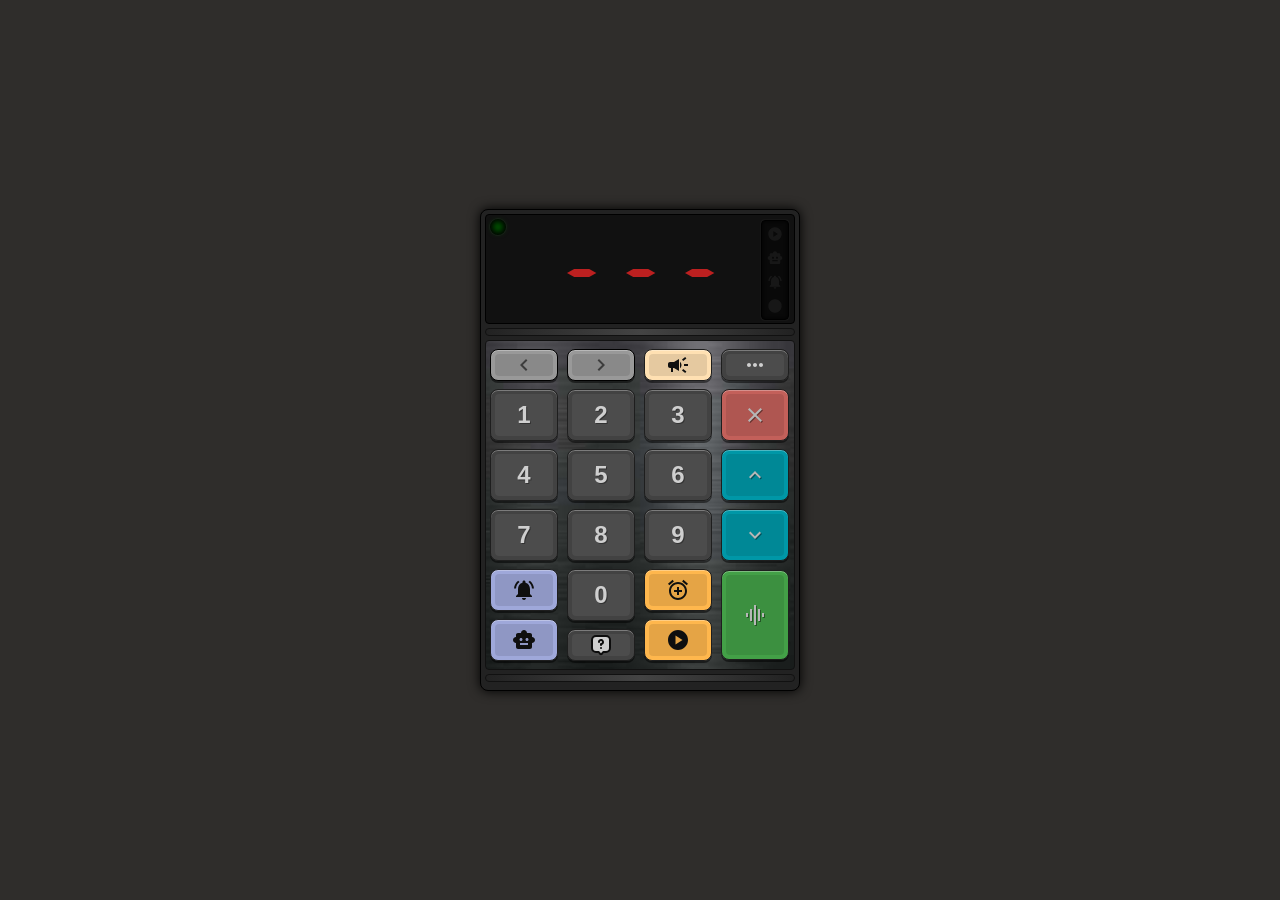
==== commit cdda5996: "v2.1.2" ====
--- a/index.html
+++ b/index.html
@@ -7,6 +7,7 @@
         <link rel="stylesheet" href="./css/app.css" />
     </head>
     <body>
+        <!-- center main -->
         <div id="Center">
             <div class="container">
                 <!-- app-monitor -->
@@ -43,12 +44,7 @@
                                 fill="#1f1f1f"
                             >
                                 <g>
-                                    <rect
-                                        fill="none"
-                                        height="24"
-                                        width="24"
-                                        y="0"
-                                    />
+                                    <rect fill="none" height="24" width="24" y="0" />
                                 </g>
                                 <g>
                                     <path
@@ -80,9 +76,7 @@
                                 fill="#1f1f1f"
                             >
                                 <path d="M0 0h24v24H0z" fill="none" />
-                                <path
-                                    d="M12 2C6.47 2 2 6.47 2 12s4.47 10 10 10 10-4.47 10-10S17.53 2 12 2z"
-                                />
+                                <path d="M12 2C6.47 2 2 6.47 2 12s4.47 10 10 10 10-4.47 10-10S17.53 2 12 2z" />
                             </svg>
                         </span>
                     </div>
@@ -90,16 +84,16 @@
                     <div id="scrollBox" class="led-center hidden">
                         <div class="item active">
                             <svg
-                                xmlns="http://www.w3.org/2000/svg"
-                                enable-background="new 0 0 24 24"
-                                height="24px"
-                                viewBox="0 0 24 24"
-                                width="24px"
-                                fill="#1f1f1f"
-                            >
-                                <rect fill="none" height="24" width="24" />
+                                width="24px"
+                                height="24px"
+                                viewBox="0 0 24 24"
+                                fill="red"
+                                xmlns="http://www.w3.org/2000/svg"
+                            >
                                 <path
-                                    d="m16.99 5 .63 1.37 1.37.63-1.37.63L16.99 9l-.63-1.37L14.99 7l1.37-.63.63-1.37M11 6.13V4h2c.57 0 1.1.17 1.55.45l1.43-1.43C15.15 2.39 14.13 2 13 2H7.5v2H9v2.14C7.23 6.51 5.81 7.8 5.26 9.5h3.98L15 11.65v-.62c0-2.42-1.72-4.44-4-4.9zM1 22h4V11H1v11zm19-5h-7l-2.09-.73.33-.94L13 16h2.82c.65 0 1.18-.53 1.18-1.18 0-.49-.31-.93-.77-1.11L8.97 11H7v9.02L14 22l8-3c-.01-1.1-.89-2-2-2zm0-3c1.1 0 2-.9 2-2s-2-4-2-4-2 2.9-2 4 .9 2 2 2z"
+                                    fill-rule="evenodd"
+                                    clip-rule="evenodd"
+                                    d="M2 14.803v6.447c0 .414.336.75.75.75h1.614a.75.75 0 0 0 .74-.627L5.5 19h13l.395 2.373a.75.75 0 0 0 .74.627h1.615a.75.75 0 0 0 .75-.75v-6.447a5.954 5.954 0 0 0-1-3.303l-.78-1.17a1.994 1.994 0 0 1-.178-.33h.994a.75.75 0 0 0 .671-.415l.25-.5A.75.75 0 0 0 21.287 8H19.6l-.31-1.546a2.5 2.5 0 0 0-1.885-1.944C15.943 4.17 14.141 4 12 4c-2.142 0-3.943.17-5.405.51a2.5 2.5 0 0 0-1.886 1.944L4.399 8H2.714a.75.75 0 0 0-.67 1.085l.25.5a.75.75 0 0 0 .67.415h.995a1.999 1.999 0 0 1-.178.33L3 11.5c-.652.978-1 2.127-1 3.303zm15.961-4.799a4 4 0 0 0 .34.997H5.699c.157-.315.271-.65.34-.997l.632-3.157a.5.5 0 0 1 .377-.39C8.346 6.157 10 6 12 6c2 0 3.654.156 4.952.458a.5.5 0 0 1 .378.389l.631 3.157zM5.5 16a1.5 1.5 0 1 0 0-3 1.5 1.5 0 0 0 0 3zM20 14.5a1.5 1.5 0 1 1-3 0 1.5 1.5 0 0 1 3 0z"
                                 />
                             </svg>
                         </div>
@@ -166,22 +160,16 @@
                                 </g>
                             </svg>
                         </div>
-                        <div class="item">5</div>
-                        <div class="item">6</div>
-                        <div class="item">7</div>
-                        <div class="item">8</div>
                     </div>
                     <div class="mainOnline">
                         <span class="online"></span>
                     </div>
                 </div>
-
-                <div
-                    id="mainPlayer"
-                    class="app-monitor app-monitor-player hidden"
-                >
-                    player
-                </div>
+                <!-- end monitor -->
+
+                <!-- music player -->
+                <div id="mainPlayer" class="app-monitor app-monitor-player hidden">player</div>
+                <!-- #End music player -->
 
                 <!-- divider -->
                 <div id="callRainbow" class="divider"></div>
@@ -204,9 +192,7 @@
                                         fill="#1f1f1f"
                                     >
                                         <path d="M0 0h24v24H0V0z" fill="none" />
-                                        <path
-                                            d="M15.41 16.59L10.83 12l4.58-4.59L14 6l-6 6 6 6 1.41-1.41z"
-                                        />
+                                        <path d="M15.41 16.59L10.83 12l4.58-4.59L14 6l-6 6 6 6 1.41-1.41z" />
                                     </svg>
                                 </button>
                             </td>
@@ -224,17 +210,12 @@
                                         fill="#1f1f1f"
                                     >
                                         <path d="M0 0h24v24H0V0z" fill="none" />
-                                        <path
-                                            d="M8.59 16.59L13.17 12 8.59 7.41 10 6l6 6-6 6-1.41-1.41z"
-                                        />
-                                    </svg>
-                                </button>
-                            </td>
-                            <td>
-                                <button
-                                    class="btn mini w_68px h_32px b_tan"
-                                    onclick="AlertBox()"
-                                >
+                                        <path d="M8.59 16.59L13.17 12 8.59 7.41 10 6l6 6-6 6-1.41-1.41z" />
+                                    </svg>
+                                </button>
+                            </td>
+                            <td>
+                                <button class="btn mini w_68px h_32px b_tan" onclick="AlertBox()">
                                     <svg
                                         xmlns="http://www.w3.org/2000/svg"
                                         height="24px"
@@ -274,39 +255,18 @@
 
                         <tr>
                             <td>
-                                <button
-                                    class="btn buttonsNumber w_68px"
-                                    value="1"
-                                    onclick="SetNumber(value)"
-                                >
-                                    1
-                                </button>
+                                <button class="btn buttonsNumber w_68px" value="1" onclick="SetNumber(value)">1</button>
                             </td>
                             <!-- <td><button class="btn w_68px" onclick="getNum(1)">1</button></td> -->
                             <td>
-                                <button
-                                    class="btn buttonsNumber w_68px"
-                                    value="2"
-                                    onclick="SetNumber(value)"
-                                >
-                                    2
-                                </button>
-                            </td>
-                            <td>
-                                <button
-                                    class="btn buttonsNumber w_68px"
-                                    value="3"
-                                    onclick="SetNumber(value)"
-                                >
-                                    3
-                                </button>
+                                <button class="btn buttonsNumber w_68px" value="2" onclick="SetNumber(value)">2</button>
+                            </td>
+                            <td>
+                                <button class="btn buttonsNumber w_68px" value="3" onclick="SetNumber(value)">3</button>
                             </td>
                             <td>
                                 <!-- clean -->
-                                <button
-                                    class="btn w_68px b_danger"
-                                    onclick="SetNumber(0, 'clean')"
-                                >
+                                <button class="btn w_68px b_danger" onclick="SetNumber(0, 'clean')">
                                     <svg
                                         class="shadow"
                                         xmlns="http://www.w3.org/2000/svg"
@@ -325,38 +285,17 @@
                         </tr>
                         <tr>
                             <td>
-                                <button
-                                    class="btn buttonsNumber w_68px"
-                                    value="4"
-                                    onclick="SetNumber(value)"
-                                >
-                                    4
-                                </button>
-                            </td>
-                            <td>
-                                <button
-                                    class="btn buttonsNumber w_68px"
-                                    value="5"
-                                    onclick="SetNumber(value)"
-                                >
-                                    5
-                                </button>
-                            </td>
-                            <td>
-                                <button
-                                    class="btn buttonsNumber w_68px"
-                                    value="6"
-                                    onclick="SetNumber(value)"
-                                >
-                                    6
-                                </button>
+                                <button class="btn buttonsNumber w_68px" value="4" onclick="SetNumber(value)">4</button>
+                            </td>
+                            <td>
+                                <button class="btn buttonsNumber w_68px" value="5" onclick="SetNumber(value)">5</button>
+                            </td>
+                            <td>
+                                <button class="btn buttonsNumber w_68px" value="6" onclick="SetNumber(value)">6</button>
                             </td>
                             <td>
                                 <!-- plus -->
-                                <button
-                                    class="btn button-arrow_number w_68px b_primary"
-                                    onclick="SetNumber(0, 'plus')"
-                                >
+                                <button class="btn button-arrow_number w_68px b_primary" onclick="SetNumber(0, 'plus')">
                                     <svg
                                         class="shadow"
                                         xmlns="http://www.w3.org/2000/svg"
@@ -366,40 +305,20 @@
                                         fill="#ffffff"
                                     >
                                         <path d="M0 0h24v24H0z" fill="none" />
-                                        <path
-                                            d="M7.41 15.41 12 10.83l4.59 4.58L18 14l-6-6-6 6z"
-                                        />
+                                        <path d="M7.41 15.41 12 10.83l4.59 4.58L18 14l-6-6-6 6z" />
                                     </svg>
                                 </button>
                             </td>
                         </tr>
                         <tr>
                             <td>
-                                <button
-                                    class="btn buttonsNumber w_68px"
-                                    value="7"
-                                    onclick="SetNumber(value)"
-                                >
-                                    7
-                                </button>
-                            </td>
-                            <td>
-                                <button
-                                    class="btn buttonsNumber w_68px"
-                                    value="8"
-                                    onclick="SetNumber(value)"
-                                >
-                                    8
-                                </button>
-                            </td>
-                            <td>
-                                <button
-                                    class="btn buttonsNumber w_68px"
-                                    value="9"
-                                    onclick="SetNumber(value)"
-                                >
-                                    9
-                                </button>
+                                <button class="btn buttonsNumber w_68px" value="7" onclick="SetNumber(value)">7</button>
+                            </td>
+                            <td>
+                                <button class="btn buttonsNumber w_68px" value="8" onclick="SetNumber(value)">8</button>
+                            </td>
+                            <td>
+                                <button class="btn buttonsNumber w_68px" value="9" onclick="SetNumber(value)">9</button>
                             </td>
                             <td>
                                 <!-- minor -->
@@ -416,9 +335,7 @@
                                         fill="#ffffff"
                                     >
                                         <path d="M0 0h24v24H0V0z" fill="none" />
-                                        <path
-                                            d="M7.41 8.59 12 13.17l4.59-4.58L18 10l-6 6-6-6 1.41-1.41z"
-                                        />
+                                        <path d="M7.41 8.59 12 13.17l4.59-4.58L18 10l-6 6-6-6 1.41-1.41z" />
                                     </svg>
                                 </button>
                             </td>
@@ -431,10 +348,7 @@
                                             id="bding"
                                             class="btn w_68px h_42px mb_8 b_indiago"
                                             onclick="
-                                                SoundPlay(
-                                                    'ding',
-                                                    'notification'
-                                                );
+                                                SoundPlay('ding', 'notification');
                                                 rightLedPower('led_ding');
                                             "
                                         >
@@ -445,10 +359,7 @@
                                                 width="24px"
                                                 fill="#1f1f1f"
                                             >
-                                                <path
-                                                    d="M0 0h24v24H0z"
-                                                    fill="none"
-                                                />
+                                                <path d="M0 0h24v24H0z" fill="none" />
                                                 <path
                                                     d="M7.58 4.08L6.15 2.65C3.75 4.48 2.17 7.3 2.03 10.5h2c.15-2.65 1.51-4.97 3.55-6.42zm12.39 6.42h2c-.15-3.2-1.73-6.02-4.12-7.85l-1.42 1.43c2.02 1.45 3.39 3.77 3.54 6.42zM18 11c0-3.07-1.64-5.64-4.5-6.32V4c0-.83-.67-1.5-1.5-1.5s-1.5.67-1.5 1.5v.68C7.63 5.36 6 7.92 6 11v5l-2 2v1h16v-1l-2-2v-5zm-6 11c.14 0 .27-.01.4-.04.65-.14 1.18-.58 1.44-1.18.1-.24.15-.5.15-.78h-4c.01 1.1.9 2 2.01 2z"
                                                 />
@@ -467,12 +378,7 @@
                                                 fill="#1f1f1f"
                                             >
                                                 <g>
-                                                    <rect
-                                                        fill="none"
-                                                        height="24"
-                                                        width="24"
-                                                        y="0"
-                                                    />
+                                                    <rect fill="none" height="24" width="24" y="0" />
                                                 </g>
                                                 <g>
                                                     <path
@@ -490,15 +396,8 @@
                                         >
                                             0
                                         </button>
-                                        <button
-                                            class="btn w_68px h_32px"
-                                            onclick="openHelp()"
-                                        >
-                                            <svg
-                                                viewBox="0 0 24 24"
-                                                fill="none"
-                                                xmlns="http://www.w3.org/2000/svg"
-                                            >
+                                        <button class="btn w_68px h_32px" onclick="openHelp()">
+                                            <svg viewBox="0 0 24 24" fill="none" xmlns="http://www.w3.org/2000/svg">
                                                 <path
                                                     d="M10 9C10 8.60444 10.1173 8.21776 10.3371 7.88886C10.5568 7.55996 10.8692 7.30362 11.2346 7.15224C11.6001 7.00087 12.0022 6.96126 12.3902 7.03843C12.7781 7.1156 13.1345 7.30608 13.4142 7.58579C13.6939 7.86549 13.8844 8.22186 13.9616 8.60982C14.0387 8.99778 13.9991 9.39992 13.8478 9.76537C13.6964 10.1308 13.44 10.4432 13.1111 10.6629C12.7822 10.8827 12.3956 11 12 11V12M14.25 19L12.8 20.9333C12.4 21.4667 11.6 21.4667 11.2 20.9333L9.75 19H7C4.79086 19 3 17.2091 3 15V7C3 4.79086 4.79086 3 7 3H17C19.2091 3 21 4.79086 21 7V15C21 17.2091 19.2091 19 17 19H14.25Z"
                                                     stroke="#000000"
@@ -506,19 +405,12 @@
                                                     stroke-linecap="round"
                                                     stroke-linejoin="round"
                                                 />
-                                                <circle
-                                                    cx="12"
-                                                    cy="15"
-                                                    r="1"
-                                                    fill="#000000"
-                                                />
+                                                <circle cx="12" cy="15" r="1" fill="#000000" />
                                             </svg>
                                         </button>
                                     </td>
                                     <td>
-                                        <button
-                                            class="btn w_68px h_42px mb_8 b_orange"
-                                        >
+                                        <button class="btn w_68px h_42px mb_8 b_orange">
                                             <svg
                                                 xmlns="http://www.w3.org/2000/svg"
                                                 height="24px"
@@ -526,10 +418,7 @@
                                                 width="24px"
                                                 fill="#1f1f1f"
                                             >
-                                                <path
-                                                    d="M0 0h24v24H0z"
-                                                    fill="none"
-                                                />
+                                                <path d="M0 0h24v24H0z" fill="none" />
                                                 <path
                                                     d="M7.88 3.39L6.6 1.86 2 5.71l1.29 1.53 4.59-3.85zM22 5.72l-4.6-3.86-1.29 1.53 4.6 3.86L22 5.72zM12 4c-4.97 0-9 4.03-9 9s4.02 9 9 9c4.97 0 9-4.03 9-9s-4.03-9-9-9zm0 16c-3.87 0-7-3.13-7-7s3.13-7 7-7 7 3.13 7 7-3.13 7-7 7zm1-11h-2v3H8v2h3v3h2v-3h3v-2h-3V9z"
                                                 />
@@ -539,7 +428,7 @@
                                             class="btn w_68px h_42px b_orange"
                                             onclick="
                                                 rightLedPower('led_muzic');
-                                                OpenPanel('mainPlayer');
+                                                OpenPanel('#mainPlayer');
                                             "
                                         >
                                             <svg
@@ -551,11 +440,7 @@
                                                 fill="#1f1f1f"
                                             >
                                                 <g>
-                                                    <rect
-                                                        fill="none"
-                                                        height="24"
-                                                        width="24"
-                                                    />
+                                                    <rect fill="none" height="24" width="24" />
                                                 </g>
                                                 <g>
                                                     <path
@@ -580,10 +465,7 @@
                                                 width="24px"
                                                 fill="#ffffff"
                                             >
-                                                <path
-                                                    d="M0 0h24v24H0z"
-                                                    fill="none"
-                                                />
+                                                <path d="M0 0h24v24H0z" fill="none" />
                                                 <path
                                                     d="M7 18h2V6H7v12zm4 4h2V2h-2v20zm-8-8h2v-4H3v4zm12 4h2V6h-2v12zm4-8v4h2v-4h-2z"
                                                 />
@@ -606,10 +488,7 @@
                                                 width="24px"
                                                 fill="#ffffff"
                                             >
-                                                <path
-                                                    d="M0 0h24v24H0z"
-                                                    fill="none"
-                                                />
+                                                <path d="M0 0h24v24H0z" fill="none" />
                                                 <path
                                                     d="M7 18h2V6H7v12zm4 4h2V2h-2v20zm-8-8h2v-4H3v4zm12 4h2V6h-2v12zm4-8v4h2v-4h-2z"
                                                 />
@@ -628,10 +507,7 @@
                         <tr>
                             <td>تم برنامه</td>
                             <td>
-                                <select
-                                    id="theme_mode"
-                                    onchange="theme_mode(value)"
-                                >
+                                <select id="theme_mode" onchange="theme_mode(value)">
                                     <option value="dark">تاریک</option>
                                     <option value="light">روشن</option>
                                 </select>
@@ -639,29 +515,26 @@
                         </tr>
                     </table>
 
-                    <div class="ltr t_center my-16 text-color-50">
-                        © Design By Mohsen Golmohammadi
-                    </div>
+                    <div class="ltr t_center my-16 text-color-50">© Design By Mohsen Golmohammadi</div>
                 </div>
 
                 <!-- divider -->
                 <div class="divider"></div>
             </div>
         </div>
-
-        <div id="openHelp" class="modal-overlay active">
+        <!-- end center -->
+
+        <!-- help modal -->
+        <div id="openHelp" class="modal-overlay">
             <div class="modal-box">
-                <button
-                    class="modal-close"
-                    onclick="
-                        document
-                            .getElementById('openHelp')
-                            .classList.remove('active')
-                    "
-                >
+                <button class="modal-close" onclick="document.getElementById('openHelp').classList.remove('active')">
                     ×
                 </button>
-                <div class="content">Lorem ipsum dolor sit amet, consectetur adipisicing elit. Incidunt, autem excepturi! Minus dolorum asperiores nihil fugit quae dicta, ipsam distinctio, cumque perspiciatis impedit ea repudiandae nam quasi quam cum. Voluptatibus.</div>
+                <div class="content">
+                    Lorem ipsum dolor sit amet, consectetur adipisicing elit. Incidunt, autem excepturi! Minus dolorum
+                    asperiores nihil fugit quae dicta, ipsam distinctio, cumque perspiciatis impedit ea repudiandae nam
+                    quasi quam cum. Voluptatibus.
+                </div>
             </div>
         </div>
 
--- a/css/app.css
+++ b/css/app.css
@@ -3,15 +3,15 @@
     font-style: normal;
     font-weight: 400;
     font-display: swap;
-    src:
-    url("../fonts/lcd.ttf") format("truetype");
-}
-
-:root, [app-theme="dark"]
-{
-    --body-font-family: system-ui, -apple-system,"Segoe UI", Roboto, "Helvetica Neue", "Noto Sans", "Liberation Sans",
-    Arial, sans-serif, "Apple Color Emoji", "Segoe UI Emoji", "Segoe UI Symbol", "Noto Color Emoji";
-    --body-bg: #2F2D2B;
+    src: url("../fonts/lcd.ttf") format("truetype");
+}
+
+:root,
+[app-theme="dark"] {
+    --body-font-family:
+        system-ui, -apple-system, "Segoe UI", Roboto, "Helvetica Neue", "Noto Sans", "Liberation Sans", Arial,
+        sans-serif, "Apple Color Emoji", "Segoe UI Emoji", "Segoe UI Symbol", "Noto Color Emoji";
+    --body-bg: #2f2d2b;
     --body-color: #ccc;
 
     /* form */
@@ -26,34 +26,27 @@
     --button-overly-opacity: 0.05;
     --button-bg-gradient-start-color: #424242;
     --button-bg-gradient-end-color: #424242;
-    --button-text-shadow-rgb: 0,0,0;
-    --buttom-box-shadow: 0 2px 0 rgba(0,0,0,.5),
-    inset 0 1px 0 rgba(255,255,255,.3);
+    --button-text-shadow-rgb: 0, 0, 0;
+    --buttom-box-shadow: 0 2px 0 rgba(0, 0, 0, 0.5), inset 0 1px 0 rgba(255, 255, 255, 0.3);
     --button-border-width: 1px;
-    --button-border-color: #1E1E1E;
-    --button-focus-shadow: inset 0 0 4px 0px rgba(0,0,0,.36);
+    --button-border-color: #1e1e1e;
+    --button-focus-shadow: inset 0 0 4px 0px rgba(0, 0, 0, 0.36);
     --button-focus-bg: #212121;
     --button-disabled-bg: #999;
     --button-disabled-color: #444;
-    --button-disabled-text-shadow-rgb: 255,255,255;
+    --button-disabled-text-shadow-rgb: 255, 255, 255;
     --container-bg: #222;
-
-}
-
-
-
-[app-theme="light"]
-{
+}
+
+[app-theme="light"] {
     --body-bg: #999;
     --container-bg: #666;
-
 
     /* form */
     --select-bg: #999;
     --select-border-color: #111;
     --select-color: #111;
 }
-
 
 /*reset*/
 *,
@@ -73,12 +66,14 @@
     color: var(--body-color);
     margin: 0;
     padding: 0;
-   
-}
-
-
-h1,h2,h3,h4,h5,h6
-{
+}
+
+h1,
+h2,
+h3,
+h4,
+h5,
+h6 {
     margin: 0;
     padding: 0;
 }
@@ -92,8 +87,7 @@
     color: var(--select-color);
     outline: 0;
 }
-input[type="text"]
-{
+input[type="text"] {
     background: var(--select-bg);
     border: 1px solid var(--select-border-color);
     color: var(--select-color);
@@ -105,9 +99,7 @@
     outline: 0;
 }
 
-
-table
-{
+table {
     width: 100%;
     padding: 0;
     margin: 0;
@@ -128,8 +120,7 @@
 /*
  *    App Button Style
  */
-.btn
-{
+.btn {
     width: 100%;
     height: var(--button-height);
     padding: 0;
@@ -140,11 +131,11 @@
     border-radius: 8px;
     font-size: 1.5rem;
     font-weight: bold;
-    border: var(--button-border-width)solid var(--button-border-color);
+    border: var(--button-border-width) solid var(--button-border-color);
     background: linear-gradient(180deg, var(--button-bg-gradient-start-color), var(--button-bg-gradient-end-color));
     color: var(--button-color);
     position: relative;
-    text-shadow: 1px 1px rgba(var(--button-text-shadow-rgb),0.4);
+    text-shadow: 1px 1px rgba(var(--button-text-shadow-rgb), 0.4);
     box-shadow: var(--buttom-box-shadow);
 }
 
@@ -161,23 +152,23 @@
     /* border: 1px solid #fff; */
 }
 
-.btn:focus
-{
+.btn:focus {
     background: var(--button-focus-bg);
-    box-shadow: 0 2px 0 rgba(255,255,255,.3), inset 0 0 4px rgba(0,0,0,.56);
-    border-color: rgba(0,0,0,0.8);
+    box-shadow:
+        0 2px 0 rgba(255, 255, 255, 0.3),
+        inset 0 0 4px rgba(0, 0, 0, 0.56);
+    border-color: rgba(0, 0, 0, 0.8);
 }
 .btn:disabled {
     background: var(--button-disabled-bg);
     border-color: #000;
     color: var(--button-disabled-color);
-    text-shadow: 1px 1px rgba(var(--button-disabled-text-shadow-rgb),0.4);
+    text-shadow: 1px 1px rgba(var(--button-disabled-text-shadow-rgb), 0.4);
 }
 .btn.mini {
     font-size: 1rem;
 }
-button svg
-{
+button svg {
     width: 24px;
     fill: curentcolor;
 }
@@ -199,7 +190,7 @@
     --button-focus-bg: #388e3c;
     --button-disabled-bg: #388e3c;
     --button-disabled-color: #1b5e20;
-    --button-disabled-text-shadow-rgb: 255,255,255;
+    --button-disabled-text-shadow-rgb: 255, 255, 255;
 }
 
 .b_orange {
@@ -209,7 +200,7 @@
     --button-bg-gradient-end-color: #ffb74d;
     --button-bg-gradient-end-color: #ffb74d;
     --button-color: #111;
-    --button-text-shadow-rgb: 255,255,255;
+    --button-text-shadow-rgb: 255, 255, 255;
     --button-focus-bg: #ff9800;
 }
 
@@ -218,20 +209,19 @@
     --button-color: #111;
     --button-overly-bg: #000;
     --button-overly-opacity: 0.1;
-    --button-bg-gradient-start-color: #99ABC1;
-    --button-bg-gradient-end-color: #99ABC1;
-    --button-text-shadow-rgb: 255,255,255;
+    --button-bg-gradient-start-color: #99abc1;
+    --button-bg-gradient-end-color: #99abc1;
+    --button-text-shadow-rgb: 255, 255, 255;
     --button-focus-bg: #8da0b8;
 }
 
 .b_danger {
-
     --button-overly-bg: #000;
     --button-overly-opacity: 0.1;
-    --button-bg-gradient-start-color: #C3605A;
-    --button-bg-gradient-end-color: #C3605A;
-
-    --button-focus-bg: #C3605A;
+    --button-bg-gradient-start-color: #c3605a;
+    --button-bg-gradient-end-color: #c3605a;
+
+    --button-focus-bg: #c3605a;
 }
 
 .b_tan {
@@ -240,7 +230,7 @@
     --button-overly-opacity: 0.1;
     --button-bg-gradient-start-color: #ffe0b2;
     --button-bg-gradient-end-color: #ffe0b2;
-    --button-text-shadow-rgb: 255,255,255;
+    --button-text-shadow-rgb: 255, 255, 255;
     --button-focus-bg: #ffcc80;
 }
 
@@ -250,27 +240,22 @@
     --button-overly-opacity: 0.1;
     --button-bg-gradient-start-color: #9fa8da;
     --button-bg-gradient-end-color: #9fa8da;
-    --button-text-shadow-rgb: 255,255,255;
+    --button-text-shadow-rgb: 255, 255, 255;
     --button-focus-bg: #7986cb;
 }
 
-
 /*  custom class  */
-.shadow_1
-{
-    box-shadow: 1px 1px rgba(0,0,0,05);
-} 
+.shadow_1 {
+    box-shadow: 1px 1px rgba(0, 0, 0, 05);
+}
 svg.shadow {
-  filter: drop-shadow(1px 1px 0 rgba(0,0,0,0.4));
-}
-
-
-.hidden
-{
+    filter: drop-shadow(1px 1px 0 rgba(0, 0, 0, 0.4));
+}
+
+.hidden {
     display: none !important;
 }
-.show
-{
+.show {
     display: block !important;
 }
 
@@ -328,16 +313,15 @@
     margin-bottom: 1rem;
 }
 
-
 .visiblity-hidden {
-  visibility: hidden;
+    visibility: hidden;
 }
 
 .text-color-50 {
-    color: rgba( 255,255,255,0.5 );
+    color: rgba(255, 255, 255, 0.5);
 }
 [app-theme="light"] .text-color-50 {
-    color: rgba( 0,0,0,0.5 );
+    color: rgba(0, 0, 0, 0.5);
 }
 
 .rtl {
@@ -355,7 +339,6 @@
 .t_right {
     text-align: right;
 }
-
 
 #Center {
     width: 100%;
@@ -366,20 +349,17 @@
     background: grern;
 }
 
-
-.container
-{
+.container {
     background: var(--container-bg);
     width: 320px;
     /* margin: 2rem auto; */
     padding: 4px;
     border: 1px solid #000;
     border-radius: 8px;
-    box-shadow: 0 0 12px rgba(0,0,0,1);
-}
-
-.app-monitor
-{
+    box-shadow: 0 0 12px rgba(0, 0, 0, 1);
+}
+
+.app-monitor {
     height: 110px;
     border: 1px solid #000;
     background: #111;
@@ -396,17 +376,16 @@
     color: #bc2020;
 }
 
-
-
 /* right mini lcd */
-.led-right
-{
+.led-right {
     position: absolute;
     width: 28px;
     height: 100px;
     background: #090909;
     border: 1px solid #000;
-    box-shadow: inset 0 0 4px #000, 0 0 2px rgba(255,255,255,.1);
+    box-shadow:
+        inset 0 0 4px #000,
+        0 0 2px rgba(255, 255, 255, 0.1);
     border-radius: 4px;
     top: 5px;
     right: 5px;
@@ -414,7 +393,7 @@
     justify-content: center;
     align-items: center;
     flex-direction: column;
-    color: rgba(255,255,255,0.06);
+    color: rgba(255, 255, 255, 0.06);
 }
 
 .led-right span {
@@ -429,8 +408,7 @@
 }
 
 /* center lcd */
-.led-center
-{
+.led-center {
     width: 100%;
     /* background: gray; */
     margin: 0 4px;
@@ -438,11 +416,11 @@
     scroll-behavior: smooth;
     scrollbar-width: none;
     gap: 10px;
-    color: rgba(255,255,255,.1);
+    color: rgba(255, 255, 255, 0.1);
     overflow-x: auto;
     direction: ltr;
-    padding-left: calc( 100% - 188px );
-    padding-right: calc( 100% - 188px );
+    padding-left: calc(100% - 188px);
+    padding-right: calc(100% - 188px);
 }
 .led-center::-webkit-scrollbar {
     display: none;
@@ -455,7 +433,9 @@
     height: 64px;
     background: #090909;
     border: 1px solid #000;
-    box-shadow: inset 0 0 4px #000, 0 0 2px rgba(255,255,255,.1);
+    box-shadow:
+        inset 0 0 4px #000,
+        0 0 2px rgba(255, 255, 255, 0.1);
     border-radius: 8px;
     transition:
         color 400ms ease,
@@ -463,16 +443,13 @@
     transform: scale(0.9);
     position: relative;
 }
-.led-center .active
-{
-    Color: #ffcc80;
+.led-center .active {
+    color: #ffcc80;
     transform: scale(1);
 }
 
-
 /* top left online lighting */
-.mainOnline
-{
+.mainOnline {
     display: flex;
     align-items: center;
     justify-content: center;
@@ -483,10 +460,9 @@
     height: 18px;
     border-radius: 50%;
     background: #000;
-    border: 1px solid rgba(255,255,255,.1);
-}
-.app-monitor .online
-{
+    border: 1px solid rgba(255, 255, 255, 0.1);
+}
+.app-monitor .online {
     display: block;
     width: 10px;
     height: 10px;
@@ -510,27 +486,26 @@
     }
 }
 
-
 /* musiz player */
 .app-monitor-player {
     height: 80px;
     margin-top: 4px;
-}
-.app-monitor-player button
-{
+    transition: all 3s ease;
+}
+.app-monitor-player.hidden {
+    height: 0;
+}
+.app-monitor-player button {
     width: 42px;
     height: 42px;
-    margin: 0 .5rem;
+    margin: 0 0.5rem;
     --button-bg-gradient-start-color: #222;
     --button-bg-gradient-end-color: #333;
-    --button-text-shadow-rgb: 0,0,0;
-    --buttom-box-shadow: 0 0 0 rgba(0,0,0,.5),
-    inset 0 1px 0 rgba(255,255,255,.2);
+    --button-text-shadow-rgb: 0, 0, 0;
+    --buttom-box-shadow: 0 0 0 rgba(0, 0, 0, 0.5), inset 0 1px 0 rgba(255, 255, 255, 0.2);
     border-radius: 50%;
-
-}
-.app-monitor-player button::after
-{
+}
+.app-monitor-player button::after {
     border-radius: 50%;
 }
 
@@ -540,39 +515,20 @@
     background: #333;
     margin: 4px 0;
     border: 1px solid #111;
-    background: linear-gradient(
-    90deg,
-    #222,
-    #444,
-    #222
-    );
+    background: linear-gradient(90deg, #222, #444, #222);
     position: relative;
     overflow: hidden;
 }
-[app-theme="light"] .divider
-{
-    background: linear-gradient(
-    90deg,
-    #999,
-    #666,
-    #999
-    );
-}
-
+[app-theme="light"] .divider {
+    background: linear-gradient(90deg, #999, #666, #999);
+}
 
 .divider.grad::after {
     content: "";
     width: 80px;
     height: 80px;
     border-radius: 50%;
-    background: linear-gradient(
-    90deg,
-    transparent,
-    orange,
-    red,
-    orange,
-    transparent
-    );
+    background: linear-gradient(90deg, transparent, orange, red, orange, transparent);
     position: absolute;
     left: calc(50% - 40px);
     top: calc(50% - 40px);
@@ -594,10 +550,9 @@
     }
 }
 
-.mainKeys
-{
+.mainKeys {
     /* background: #999; */
-    background-image: url('/img/bg_2.jpeg');
+    background-image: url("/img/bg_2.jpeg");
     background-repeat: no-repeat;
     background-position: center center;
     background-size: cover;
@@ -606,96 +561,87 @@
     padding: 4px 0;
     border-radius: 4px;
 }
-[app-theme="light"] .mainKeys
-{
-    background-image: url('/img/bg_1.jpeg');
-}
-
+[app-theme="light"] .mainKeys {
+    background-image: url("/img/bg_1.jpeg");
+}
 
 .caller_button {
-    background:
-    linear-gradient(180deg, #333, #222);
+    background: linear-gradient(180deg, #333, #222);
     color: #ccc;
     border: 1px solid #111;
     border-radius: 8px;
     margin-top: 4px;
     padding: 4px;
 }
-.caller_button button
-{
+.caller_button button {
     height: 64px;
 }
-.caller_button button:disabled
-{
-    opacity: .5;
+.caller_button button:disabled {
+    opacity: 0.5;
 }
 
 #bcall svg {
-  transition: transform 0.5s ease;
+    transition: transform 0.5s ease;
 }
 
 #bcall:disabled svg {
-  transform: scale(0.8) rotate(45deg);
-}
-
+    transform: scale(0.8) rotate(45deg);
+}
 
 #mainOptions {
     background: #222;
-    box-shadow: inset 0 0 4px #000, 0 0 2px rgba(255,255,255,.1);
+    box-shadow:
+        inset 0 0 4px #000,
+        0 0 2px rgba(255, 255, 255, 0.1);
     padding: 8px;
     border-radius: 4px;
     font-size: 14px;
     margin-top: 8px;
 }
-[app-theme="light"] #mainOptions
-{
+[app-theme="light"] #mainOptions {
     background: #777;
     color: #222;
 }
 
 /* openHelp */
 .modal-overlay {
-  position: fixed;
-  inset: 0;
-  background: #2F2D2B;
-  display: flex;
-  align-items: center;
-  justify-content: center;
-  flex-wrap: wrap;
-  overflow-y: auto;   /* اسکرول برای محتوای زیاد */
-  opacity: 0;
-  visibility: hidden;
-  transition: opacity 0.3s ease;
-  z-index: 1000;
+    position: fixed;
+    inset: 0;
+    background: #2f2d2b;
+    display: flex;
+    align-items: center;
+    justify-content: center;
+    flex-wrap: wrap;
+    overflow-y: auto; /* اسکرول برای محتوای زیاد */
+    opacity: 0;
+    visibility: hidden;
+    transition: opacity 0.3s ease;
+    z-index: 1000;
 }
 
 .modal-overlay.active {
-  opacity: 1;
-  visibility: visible;
+    opacity: 1;
+    visibility: visible;
 }
 
 .modal-box {
-  background: #333;
-  border-radius: 12px;
-  padding: 2.5rem 1rem;
-  width: 320px;
-  max-width: 500px;
-  margin: 2rem 0;
-  position: relative;
-  
-  
-  height: 1000px;
-  border: 1px solid #000;
+    background: #333;
+    border-radius: 12px;
+    padding: 2.5rem 1rem;
+    width: 320px;
+    max-width: 500px;
+    margin: 2rem 0;
+    position: relative;
+
+    height: 1000px;
+    border: 1px solid #000;
     border-radius: 8px;
-    box-shadow: 0 0 12px rgba(0,0,0,1);
-}
-
-
+    box-shadow: 0 0 12px rgba(0, 0, 0, 1);
+}
 
 .modal-close {
-  
-  border: none;
-  background: #C3605A;
-  font-size: 22px;
-  cursor: pointer;
-}+    border: none;
+    background: #c3605a;
+    font-size: 22px;
+    cursor: pointer;
+}
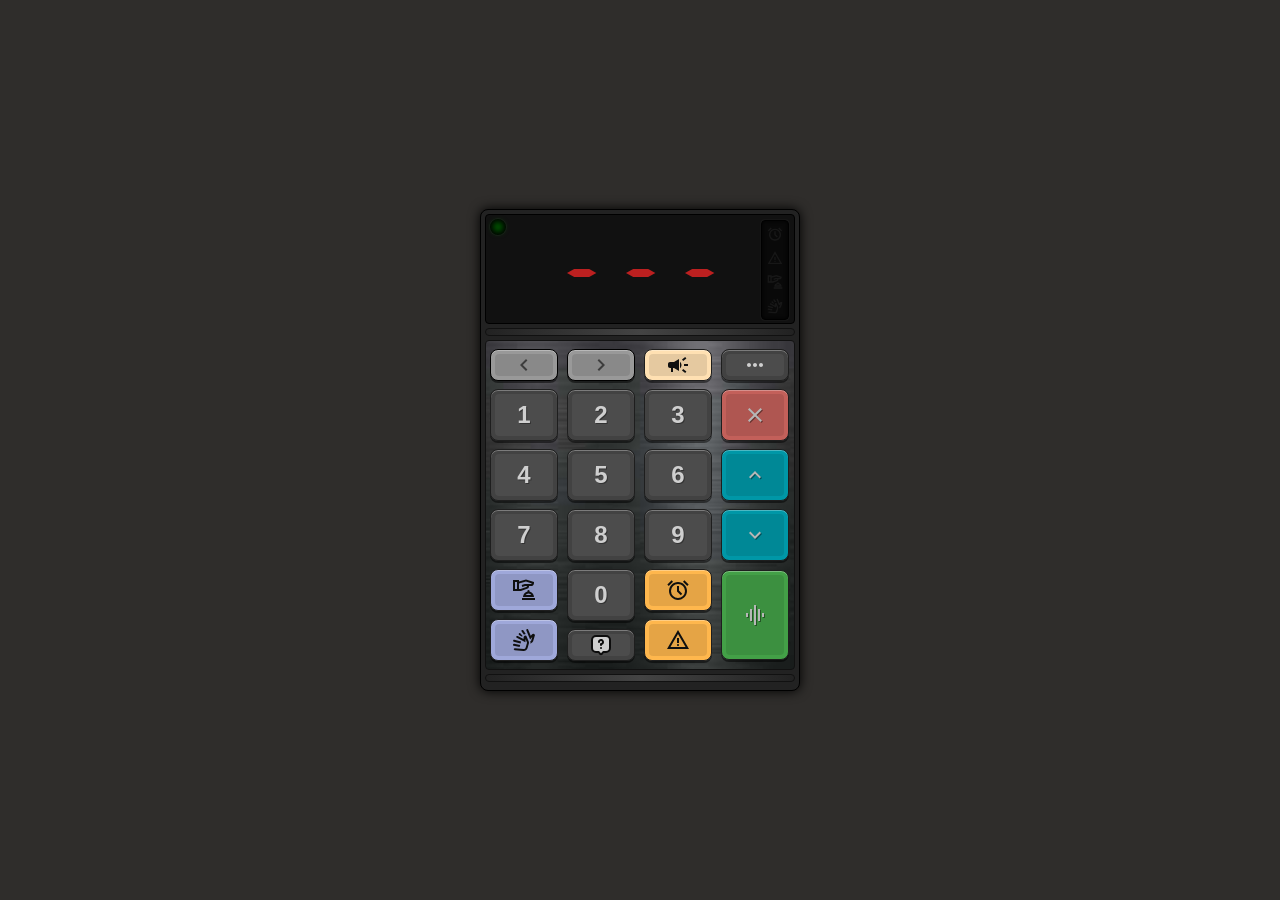
==== commit f2d149d3: "v2.2" ====
--- a/index.html
+++ b/index.html
@@ -18,65 +18,54 @@
                         <span class="noticon" id="led_muzic">
                             <svg
                                 xmlns="http://www.w3.org/2000/svg"
-                                enable-background="new 0 0 24 24"
-                                height="24px"
-                                viewBox="0 0 24 24"
-                                width="24px"
-                                fill="#1f1f1f"
-                            >
-                                <g>
-                                    <rect fill="none" height="24" width="24" />
-                                </g>
-                                <g>
-                                    <path
-                                        d="M12,2C6.48,2,2,6.48,2,12s4.48,10,10,10s10-4.48,10-10S17.52,2,12,2z M9.5,16.5v-9l7,4.5L9.5,16.5z"
-                                    />
-                                </g>
+                                height="24px"
+                                viewBox="0 -960 960 960"
+                                width="24px"
+                                fill="#e3e3e3"
+                            >
+                                <path
+                                    d="M339.5-108.5q-65.5-28.5-114-77t-77-114Q120-365 120-440t28.5-140.5q28.5-65.5 77-114t114-77Q405-800 480-800t140.5 28.5q65.5 28.5 114 77t77 114Q840-515 840-440t-28.5 140.5q-28.5 65.5-77 114t-114 77Q555-80 480-80t-140.5-28.5ZM480-440Zm112 168 56-56-128-128v-184h-80v216l152 152ZM224-866l56 56-170 170-56-56 170-170Zm512 0 170 170-56 56-170-170 56-56ZM480-160q117 0 198.5-81.5T760-440q0-117-81.5-198.5T480-720q-117 0-198.5 81.5T200-440q0 117 81.5 198.5T480-160Z"
+                                />
+                            </svg>
+                        </span>
+                        <span class="noticon" id="led_warning">
+                            <svg
+                                xmlns="http://www.w3.org/2000/svg"
+                                height="24px"
+                                viewBox="0 -960 960 960"
+                                width="24px"
+                                fill="#e3e3e3"
+                            >
+                                <path
+                                    d="m40-120 440-760 440 760H40Zm138-80h604L480-720 178-200Zm330.5-51.5Q520-263 520-280t-11.5-28.5Q497-320 480-320t-28.5 11.5Q440-297 440-280t11.5 28.5Q463-240 480-240t28.5-11.5ZM440-360h80v-200h-80v200Zm40-100Z"
+                                />
+                            </svg>
+                        </span>
+
+                        <span class="noticon" id="led_ding">
+                            <svg
+                                xmlns="http://www.w3.org/2000/svg"
+                                height="24px"
+                                viewBox="0 -960 960 960"
+                                width="24px"
+                                fill="#e3e3e3"
+                            >
+                                <path
+                                    d="M400-80v-80h520v80H400Zm40-120q0-81 51-141.5T620-416v-25q0-17 11.5-28.5T660-481q17 0 28.5 11.5T700-441v25q77 14 128.5 74.5T880-200H440Zm105-81h228q-19-27-48.5-43.5T660-341q-36 0-66 16.5T545-281Zm114 0ZM40-440v-440h240v58l280-78 320 100v40q0 50-35 85t-85 35h-80v24q0 25-14.5 45.5T628-541L358-440H40Zm80-80h80v-280h-80v280Zm160 0h64l232-85q11-4 17.5-13.5T600-640h-71l-117 38-24-76 125-42h247q9 0 22.5-6.5T796-742l-238-74-278 76v220Z"
+                                />
                             </svg>
                         </span>
                         <span class="noticon" id="led_robot">
                             <svg
                                 xmlns="http://www.w3.org/2000/svg"
-                                enable-background="new 0 0 24 24"
-                                height="24px"
-                                viewBox="0 0 24 24"
-                                width="24px"
-                                fill="#1f1f1f"
-                            >
-                                <g>
-                                    <rect fill="none" height="24" width="24" y="0" />
-                                </g>
-                                <g>
-                                    <path
-                                        d="M20,9V7c0-1.1-0.9-2-2-2h-3c0-1.66-1.34-3-3-3S9,3.34,9,5H6C4.9,5,4,5.9,4,7v2c-1.66,0-3,1.34-3,3c0,1.66,1.34,3,3,3v4 c0,1.1,0.9,2,2,2h12c1.1,0,2-0.9,2-2v-4c1.66,0,3-1.34,3-3C23,10.34,21.66,9,20,9z M7.5,11.5C7.5,10.67,8.17,10,9,10 s1.5,0.67,1.5,1.5S9.83,13,9,13S7.5,12.33,7.5,11.5z M16,17H8v-2h8V17z M15,13c-0.83,0-1.5-0.67-1.5-1.5S14.17,10,15,10 s1.5,0.67,1.5,1.5S15.83,13,15,13z"
-                                    />
-                                </g>
-                            </svg>
-                        </span>
-                        <span class="noticon" id="led_ding">
-                            <svg
-                                xmlns="http://www.w3.org/2000/svg"
-                                height="24px"
-                                viewBox="0 0 24 24"
-                                width="24px"
-                                fill="#1f1f1f"
-                            >
-                                <path d="M0 0h24v24H0z" fill="none" />
+                                height="24px"
+                                viewBox="0 -960 960 960"
+                                width="24px"
+                                fill="#e3e3e3"
+                            >
                                 <path
-                                    d="M7.58 4.08L6.15 2.65C3.75 4.48 2.17 7.3 2.03 10.5h2c.15-2.65 1.51-4.97 3.55-6.42zm12.39 6.42h2c-.15-3.2-1.73-6.02-4.12-7.85l-1.42 1.43c2.02 1.45 3.39 3.77 3.54 6.42zM18 11c0-3.07-1.64-5.64-4.5-6.32V4c0-.83-.67-1.5-1.5-1.5s-1.5.67-1.5 1.5v.68C7.63 5.36 6 7.92 6 11v5l-2 2v1h16v-1l-2-2v-5zm-6 11c.14 0 .27-.01.4-.04.65-.14 1.18-.58 1.44-1.18.1-.24.15-.5.15-.78h-4c.01 1.1.9 2 2.01 2z"
+                                    d="M305-203 72-248q-17-3-26-16.5T40-294q3-17 16.5-26t30.5-6l240 45-22 78Zm38-136L73-413q-16-5-24-19t-3-30q5-17 18.5-25t29.5-3l270 74-21 77ZM110-71q-17-2-28-14.5T73-115q2-17 14.5-27.5T117-151l345 31q29 3 53-13.5t32-44.5l51-185q2-6 1.5-13t-3.5-13l-55-130-5 131-346-180q-15-8-20-24t3-30q8-15 24-20t30 3l234 122 3-70q1-18 9-32t21-23q13-10 28.5-13.5T555-654l17 7 98 227q8 19 9 39t-4 40l-51 185q-16 56-63.5 89T455-40L110-71Zm174-680q13-11 29-9t27 15l80 97q-5 8-8 17t-5 18l-108-56-21-25q-11-13-9.5-29.5T284-751Zm112-125q14-10 30-7t26 17l104 151q-22-5-44 0t-42 16l-84-122q-10-14-7-30t17-25Zm200-40q16-7 31-.5t22 21.5l101 244 46-52q11-12 26-18t32-5q17 2 31 9.5t24 21.5l11 16-72 237q-6 20-18 36.5T801-378l-66 44q5-23 4-47t-9-47l26-16q6-4 9.5-9.5T771-466l41-134-88 97-149-361q-6-15 0-30.5t21-21.5ZM443-288Zm281-215Z"
                                 />
-                            </svg>
-                        </span>
-                        <span class="noticon">
-                            <svg
-                                xmlns="http://www.w3.org/2000/svg"
-                                height="24px"
-                                viewBox="0 0 24 24"
-                                width="24px"
-                                fill="#1f1f1f"
-                            >
-                                <path d="M0 0h24v24H0z" fill="none" />
-                                <path d="M12 2C6.47 2 2 6.47 2 12s4.47 10 10 10 10-4.47 10-10S17.53 2 12 2z" />
                             </svg>
                         </span>
                     </div>
@@ -355,36 +344,32 @@
                                             <svg
                                                 xmlns="http://www.w3.org/2000/svg"
                                                 height="24px"
-                                                viewBox="0 0 24 24"
+                                                viewBox="0 -960 960 960"
                                                 width="24px"
-                                                fill="#1f1f1f"
+                                                fill="#e3e3e3"
                                             >
-                                                <path d="M0 0h24v24H0z" fill="none" />
-                                                <path
-                                                    d="M7.58 4.08L6.15 2.65C3.75 4.48 2.17 7.3 2.03 10.5h2c.15-2.65 1.51-4.97 3.55-6.42zm12.39 6.42h2c-.15-3.2-1.73-6.02-4.12-7.85l-1.42 1.43c2.02 1.45 3.39 3.77 3.54 6.42zM18 11c0-3.07-1.64-5.64-4.5-6.32V4c0-.83-.67-1.5-1.5-1.5s-1.5.67-1.5 1.5v.68C7.63 5.36 6 7.92 6 11v5l-2 2v1h16v-1l-2-2v-5zm-6 11c.14 0 .27-.01.4-.04.65-.14 1.18-.58 1.44-1.18.1-.24.15-.5.15-.78h-4c.01 1.1.9 2 2.01 2z"
+                                                <path
+                                                    d="M400-80v-80h520v80H400Zm40-120q0-81 51-141.5T620-416v-25q0-17 11.5-28.5T660-481q17 0 28.5 11.5T700-441v25q77 14 128.5 74.5T880-200H440Zm105-81h228q-19-27-48.5-43.5T660-341q-36 0-66 16.5T545-281Zm114 0ZM40-440v-440h240v58l280-78 320 100v40q0 50-35 85t-85 35h-80v24q0 25-14.5 45.5T628-541L358-440H40Zm80-80h80v-280h-80v280Zm160 0h64l232-85q11-4 17.5-13.5T600-640h-71l-117 38-24-76 125-42h247q9 0 22.5-6.5T796-742l-238-74-278 76v220Z"
                                                 />
                                             </svg>
                                         </button>
                                         <button
                                             class="btn w_68px h_42px b_indiago"
-                                            onclick="rightLedPower('led_robot')"
+                                            onclick="
+                                                SoundPlay('applause', 'notification');
+                                                rightLedPower('led_robot');
+                                            "
                                         >
                                             <svg
                                                 xmlns="http://www.w3.org/2000/svg"
-                                                enable-background="new 0 0 24 24"
                                                 height="24px"
-                                                viewBox="0 0 24 24"
+                                                viewBox="0 -960 960 960"
                                                 width="24px"
-                                                fill="#1f1f1f"
+                                                fill="#e3e3e3"
                                             >
-                                                <g>
-                                                    <rect fill="none" height="24" width="24" y="0" />
-                                                </g>
-                                                <g>
-                                                    <path
-                                                        d="M20,9V7c0-1.1-0.9-2-2-2h-3c0-1.66-1.34-3-3-3S9,3.34,9,5H6C4.9,5,4,5.9,4,7v2c-1.66,0-3,1.34-3,3c0,1.66,1.34,3,3,3v4 c0,1.1,0.9,2,2,2h12c1.1,0,2-0.9,2-2v-4c1.66,0,3-1.34,3-3C23,10.34,21.66,9,20,9z M7.5,11.5C7.5,10.67,8.17,10,9,10 s1.5,0.67,1.5,1.5S9.83,13,9,13S7.5,12.33,7.5,11.5z M16,17H8v-2h8V17z M15,13c-0.83,0-1.5-0.67-1.5-1.5S14.17,10,15,10 s1.5,0.67,1.5,1.5S15.83,13,15,13z"
-                                                    />
-                                                </g>
+                                                <path
+                                                    d="M305-203 72-248q-17-3-26-16.5T40-294q3-17 16.5-26t30.5-6l240 45-22 78Zm38-136L73-413q-16-5-24-19t-3-30q5-17 18.5-25t29.5-3l270 74-21 77ZM110-71q-17-2-28-14.5T73-115q2-17 14.5-27.5T117-151l345 31q29 3 53-13.5t32-44.5l51-185q2-6 1.5-13t-3.5-13l-55-130-5 131-346-180q-15-8-20-24t3-30q8-15 24-20t30 3l234 122 3-70q1-18 9-32t21-23q13-10 28.5-13.5T555-654l17 7 98 227q8 19 9 39t-4 40l-51 185q-16 56-63.5 89T455-40L110-71Zm174-680q13-11 29-9t27 15l80 97q-5 8-8 17t-5 18l-108-56-21-25q-11-13-9.5-29.5T284-751Zm112-125q14-10 30-7t26 17l104 151q-22-5-44 0t-42 16l-84-122q-10-14-7-30t17-25Zm200-40q16-7 31-.5t22 21.5l101 244 46-52q11-12 26-18t32-5q17 2 31 9.5t24 21.5l11 16-72 237q-6 20-18 36.5T801-378l-66 44q5-23 4-47t-9-47l26-16q6-4 9.5-9.5T771-466l41-134-88 97-149-361q-6-15 0-30.5t21-21.5ZM443-288Zm281-215Z"
+                                                />
                                             </svg>
                                         </button>
                                     </td>
@@ -410,43 +395,42 @@
                                         </button>
                                     </td>
                                     <td>
-                                        <button class="btn w_68px h_42px mb_8 b_orange">
+                                        <button
+                                            class="btn w_68px h_42px mb_8 b_orange"
+                                            onclick="
+                                                SoundPlay('alarm', 'notification');
+                                                rightLedPower('led_muzic');
+                                            "
+                                        >
                                             <svg
                                                 xmlns="http://www.w3.org/2000/svg"
                                                 height="24px"
-                                                viewBox="0 0 24 24"
+                                                viewBox="0 -960 960 960"
                                                 width="24px"
-                                                fill="#1f1f1f"
+                                                fill="#e3e3e3"
                                             >
-                                                <path d="M0 0h24v24H0z" fill="none" />
-                                                <path
-                                                    d="M7.88 3.39L6.6 1.86 2 5.71l1.29 1.53 4.59-3.85zM22 5.72l-4.6-3.86-1.29 1.53 4.6 3.86L22 5.72zM12 4c-4.97 0-9 4.03-9 9s4.02 9 9 9c4.97 0 9-4.03 9-9s-4.03-9-9-9zm0 16c-3.87 0-7-3.13-7-7s3.13-7 7-7 7 3.13 7 7-3.13 7-7 7zm1-11h-2v3H8v2h3v3h2v-3h3v-2h-3V9z"
+                                                <path
+                                                    d="M339.5-108.5q-65.5-28.5-114-77t-77-114Q120-365 120-440t28.5-140.5q28.5-65.5 77-114t114-77Q405-800 480-800t140.5 28.5q65.5 28.5 114 77t77 114Q840-515 840-440t-28.5 140.5q-28.5 65.5-77 114t-114 77Q555-80 480-80t-140.5-28.5ZM480-440Zm112 168 56-56-128-128v-184h-80v216l152 152ZM224-866l56 56-170 170-56-56 170-170Zm512 0 170 170-56 56-170-170 56-56ZM480-160q117 0 198.5-81.5T760-440q0-117-81.5-198.5T480-720q-117 0-198.5 81.5T200-440q0 117 81.5 198.5T480-160Z"
                                                 />
                                             </svg>
                                         </button>
                                         <button
                                             class="btn w_68px h_42px b_orange"
                                             onclick="
-                                                rightLedPower('led_muzic');
-                                                OpenPanel('#mainPlayer');
+                                                SoundPlay('warning', 'notification');
+                                                rightLedPower('led_warning');
                                             "
                                         >
                                             <svg
                                                 xmlns="http://www.w3.org/2000/svg"
-                                                enable-background="new 0 0 24 24"
                                                 height="24px"
-                                                viewBox="0 0 24 24"
+                                                viewBox="0 -960 960 960"
                                                 width="24px"
-                                                fill="#1f1f1f"
+                                                fill="#e3e3e3"
                                             >
-                                                <g>
-                                                    <rect fill="none" height="24" width="24" />
-                                                </g>
-                                                <g>
-                                                    <path
-                                                        d="M12,2C6.48,2,2,6.48,2,12s4.48,10,10,10s10-4.48,10-10S17.52,2,12,2z M9.5,16.5v-9l7,4.5L9.5,16.5z"
-                                                    />
-                                                </g>
+                                                <path
+                                                    d="m40-120 440-760 440 760H40Zm138-80h604L480-720 178-200Zm330.5-51.5Q520-263 520-280t-11.5-28.5Q497-320 480-320t-28.5 11.5Q440-297 440-280t11.5 28.5Q463-240 480-240t28.5-11.5ZM440-360h80v-200h-80v200Zm40-100Z"
+                                                />
                                             </svg>
                                         </button>
                                     </td>
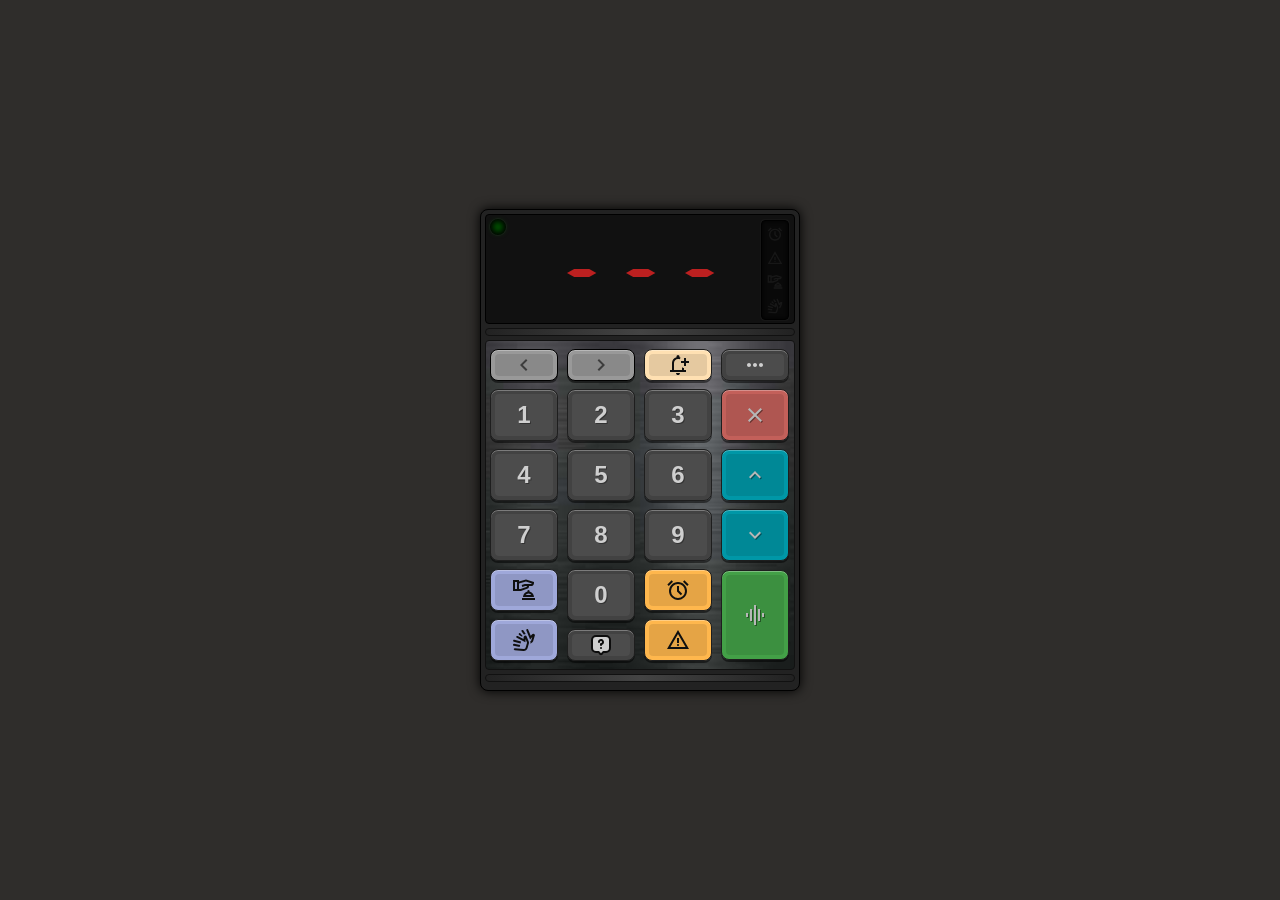
==== commit ca472af2: "v2.3" ====
--- a/index.html
+++ b/index.html
@@ -73,38 +73,28 @@
                     <div id="scrollBox" class="led-center hidden">
                         <div class="item active">
                             <svg
-                                width="24px"
-                                height="24px"
-                                viewBox="0 0 24 24"
-                                fill="red"
-                                xmlns="http://www.w3.org/2000/svg"
-                            >
-                                <path
-                                    fill-rule="evenodd"
-                                    clip-rule="evenodd"
-                                    d="M2 14.803v6.447c0 .414.336.75.75.75h1.614a.75.75 0 0 0 .74-.627L5.5 19h13l.395 2.373a.75.75 0 0 0 .74.627h1.615a.75.75 0 0 0 .75-.75v-6.447a5.954 5.954 0 0 0-1-3.303l-.78-1.17a1.994 1.994 0 0 1-.178-.33h.994a.75.75 0 0 0 .671-.415l.25-.5A.75.75 0 0 0 21.287 8H19.6l-.31-1.546a2.5 2.5 0 0 0-1.885-1.944C15.943 4.17 14.141 4 12 4c-2.142 0-3.943.17-5.405.51a2.5 2.5 0 0 0-1.886 1.944L4.399 8H2.714a.75.75 0 0 0-.67 1.085l.25.5a.75.75 0 0 0 .67.415h.995a1.999 1.999 0 0 1-.178.33L3 11.5c-.652.978-1 2.127-1 3.303zm15.961-4.799a4 4 0 0 0 .34.997H5.699c.157-.315.271-.65.34-.997l.632-3.157a.5.5 0 0 1 .377-.39C8.346 6.157 10 6 12 6c2 0 3.654.156 4.952.458a.5.5 0 0 1 .378.389l.631 3.157zM5.5 16a1.5 1.5 0 1 0 0-3 1.5 1.5 0 0 0 0 3zM20 14.5a1.5 1.5 0 1 1-3 0 1.5 1.5 0 0 1 3 0z"
+                                xmlns="http://www.w3.org/2000/svg"
+                                height="24px"
+                                viewBox="0 -960 960 960"
+                                width="24px"
+                                fill="#e3e3e3"
+                            >
+                                <path
+                                    d="M600-520h60v-80h80q25 0 42.5-17.5T800-660v-40q0-25-17.5-42.5T740-760H600v240Zm60-140v-40h80v40h-80ZM520-400q-33 0-56.5-23.5T440-480v-320q0-33 23.5-56.5T520-880h320q33 0 56.5 23.5T920-800v320q0 33-23.5 56.5T840-400H720v280h-80v-280H520Zm0-80h320v-320H520v320Zm160-160ZM320-120q-17 0-28.5-11.5T280-160v-40H80v-80h240v-200H80v-80h208l-42-120H80v-80h180q19 0 34.5 11t21.5 29l84 240v320q0 17-11.5 28.5T360-120h-40ZM220-320q25 0 42.5-17.5T280-380q0-25-17.5-42.5T220-440q-25 0-42.5 17.5T160-380q0 25 17.5 42.5T220-320Z"
                                 />
                             </svg>
                         </div>
                         <div class="item">
                             <svg
                                 xmlns="http://www.w3.org/2000/svg"
-                                enable-background="new 0 0 24 24"
-                                height="24px"
-                                viewBox="0 0 24 24"
-                                width="24px"
-                                fill="#1f1f1f"
-                            >
-                                <g>
-                                    <rect fill="none" height="24" width="24" />
-                                </g>
-                                <g>
-                                    <g>
-                                        <path
-                                            d="M21.96,9.73l-1.43-5C20.41,4.3,20.02,4,19.57,4H4.43C3.98,4,3.59,4.3,3.47,4.73l-1.43,5C1.86,10.36,2.34,11,3,11h2.2L4,20 h2l0.67-5h10.67L18,20h2l-1.2-9H21C21.66,11,22.14,10.36,21.96,9.73z M6.93,13l0.27-2h9.6l0.27,2H6.93z"
-                                        />
-                                    </g>
-                                </g>
+                                height="24px"
+                                viewBox="0 -960 960 960"
+                                width="24px"
+                                fill="#e3e3e3"
+                            >
+                                <path
+                                    d="M480-520q-68-62-111-104.5T302-698q-24-31-33-54.5t-9-47.5q0-50 35-85t86-35q28 0 54 12.5t45 33.5q19-21 45-33.5t54-12.5q51 0 86 35t35 85q0 24-9 47.5T658-698q-24 31-67 73.5T480-520Zm0-108q72-66 106-107.5t34-64.5q0-17-12-28.5T579-840q-12 0-23.5 7T532-812l-51 59-51-57q-14-16-25.5-23t-23.5-7q-17 0-29 11.5T340-800q0 23 34 64.5T480-628ZM120-80v-122q-18-5-30-19t-14-34L40-640h25q23 0 40.5 16t19.5 39l24 265h171q33 0 56.5 23.5T400-240v40h-40v120h-60v-120H180v120h-60Zm320 0v-320H200q0-33 23.5-56.5T280-480h400q33 0 56.5 23.5T760-400H520v320h-80Zm160 0v-120h-40v-40q0-33 23.5-56.5T640-320h172l24-265q2-23 19-39t40-16h25l-35 385q-2 20-14.5 34T840-202v122h-60v-120H660v120h-60ZM480-628Z"
+                                />
                             </svg>
                         </div>
                         <div class="item">
@@ -208,13 +198,12 @@
                                     <svg
                                         xmlns="http://www.w3.org/2000/svg"
                                         height="24px"
-                                        viewBox="0 0 24 24"
-                                        width="24px"
-                                        fill="#1f1f1f"
-                                    >
-                                        <path d="M0 0h24v24H0z" fill="none" />
+                                        viewBox="0 -960 960 960"
+                                        width="24px"
+                                        fill="#e3e3e3"
+                                    >
                                         <path
-                                            d="M18 11v2h4v-2h-4zm-2 6.61c.96.71 2.21 1.65 3.2 2.39.4-.53.8-1.07 1.2-1.6-.99-.74-2.24-1.68-3.2-2.4-.4.54-.8 1.08-1.2 1.61zM20.4 5.6c-.4-.53-.8-1.07-1.2-1.6-.99.74-2.24 1.68-3.2 2.4.4.53.8 1.07 1.2 1.6.96-.72 2.21-1.65 3.2-2.4zM4 9c-1.1 0-2 .9-2 2v2c0 1.1.9 2 2 2h1v4h2v-4h1l5 3V6L8 9H4zm11.5 3c0-1.33-.58-2.53-1.5-3.35v6.69c.92-.81 1.5-2.01 1.5-3.34z"
+                                            d="M480-500Zm0 420q-33 0-56.5-23.5T400-160h160q0 33-23.5 56.5T480-80Zm240-360v-120H600v-80h120v-120h80v120h120v80H800v120h-80ZM160-200v-80h80v-280q0-83 50-147.5T420-792v-28q0-25 17.5-42.5T480-880q25 0 42.5 17.5T540-820v28q14 4 27.5 8.5T593-772q-15 14-27 30.5T545-706q-15-7-31.5-10.5T480-720q-66 0-113 47t-47 113v280h320v-112q18 11 38 18t42 11v83h80v80H160Z"
                                         />
                                     </svg>
                                 </button>
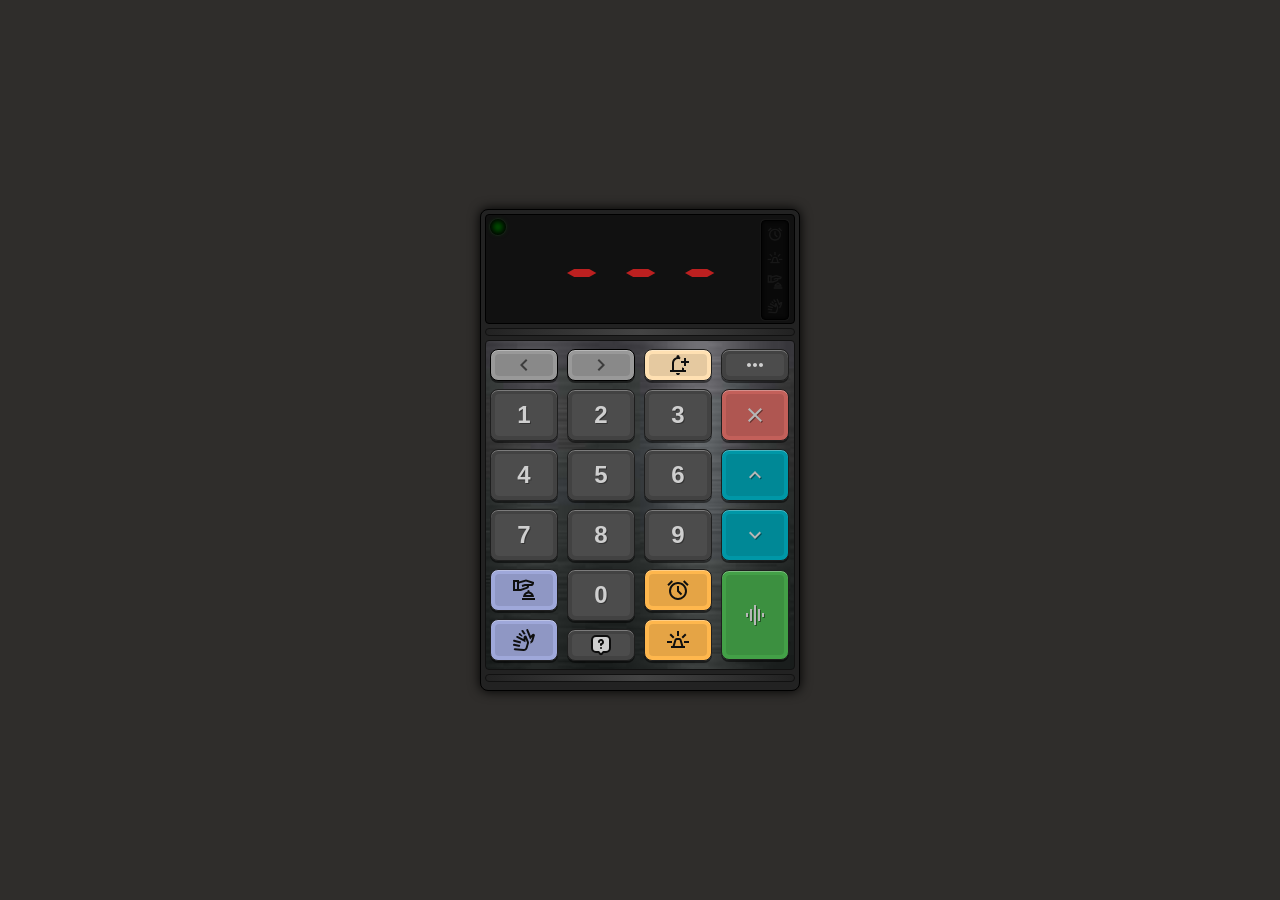
==== commit 0c0a17b2: "v2.4" ====
--- a/index.html
+++ b/index.html
@@ -37,7 +37,7 @@
                                 fill="#e3e3e3"
                             >
                                 <path
-                                    d="m40-120 440-760 440 760H40Zm138-80h604L480-720 178-200Zm330.5-51.5Q520-263 520-280t-11.5-28.5Q497-320 480-320t-28.5 11.5Q440-297 440-280t11.5 28.5Q463-240 480-240t28.5-11.5ZM440-360h80v-200h-80v200Zm40-100Z"
+                                    d="M200-160v-80h64l79-263q8-26 29.5-41.5T420-560h120q26 0 47.5 15.5T617-503l79 263h64v80H200Zm148-80h264l-72-240H420l-72 240Zm92-400v-200h80v200h-80Zm238 99-57-57 142-141 56 56-141 142Zm42 181v-80h200v80H720ZM282-541 141-683l56-56 142 141-57 57ZM40-360v-80h200v80H40Zm440 120Z"
                                 />
                             </svg>
                         </span>
@@ -418,7 +418,7 @@
                                                 fill="#e3e3e3"
                                             >
                                                 <path
-                                                    d="m40-120 440-760 440 760H40Zm138-80h604L480-720 178-200Zm330.5-51.5Q520-263 520-280t-11.5-28.5Q497-320 480-320t-28.5 11.5Q440-297 440-280t11.5 28.5Q463-240 480-240t28.5-11.5ZM440-360h80v-200h-80v200Zm40-100Z"
+                                                    d="M200-160v-80h64l79-263q8-26 29.5-41.5T420-560h120q26 0 47.5 15.5T617-503l79 263h64v80H200Zm148-80h264l-72-240H420l-72 240Zm92-400v-200h80v200h-80Zm238 99-57-57 142-141 56 56-141 142Zm42 181v-80h200v80H720ZM282-541 141-683l56-56 142 141-57 57ZM40-360v-80h200v80H40Zm440 120Z"
                                                 />
                                             </svg>
                                         </button>
--- a/css/app.css
+++ b/css/app.css
@@ -346,17 +346,20 @@
     display: flex;
     align-items: Center;
     justify-content: Center;
-    background: grern;
+    flex-wrap: wrap;
+    overflow-y: auto;
+    direction: ltr;
 }
 
 .container {
     background: var(--container-bg);
     width: 320px;
-    /* margin: 2rem auto; */
+    margin: 2rem auto;
     padding: 4px;
     border: 1px solid #000;
     border-radius: 8px;
     box-shadow: 0 0 12px rgba(0, 0, 0, 1);
+    direction: rtl;
 }
 
 .app-monitor {
